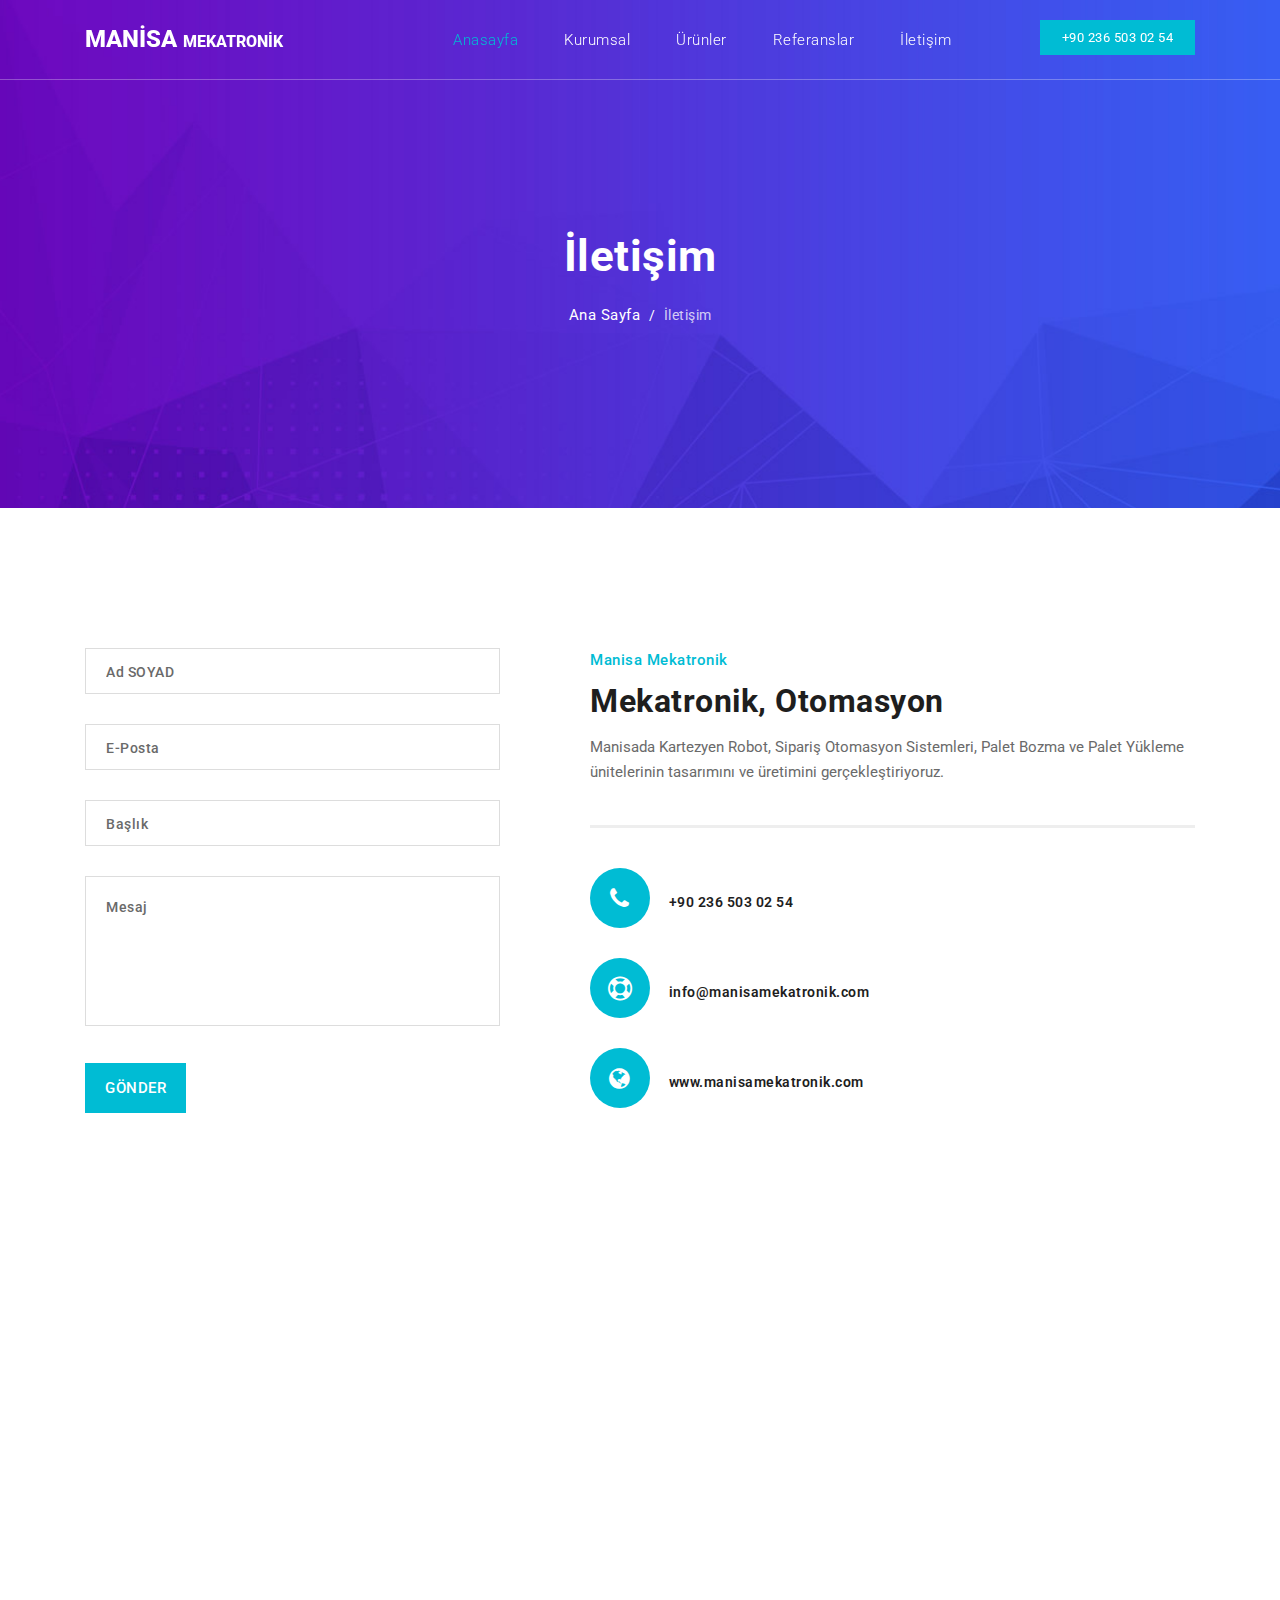
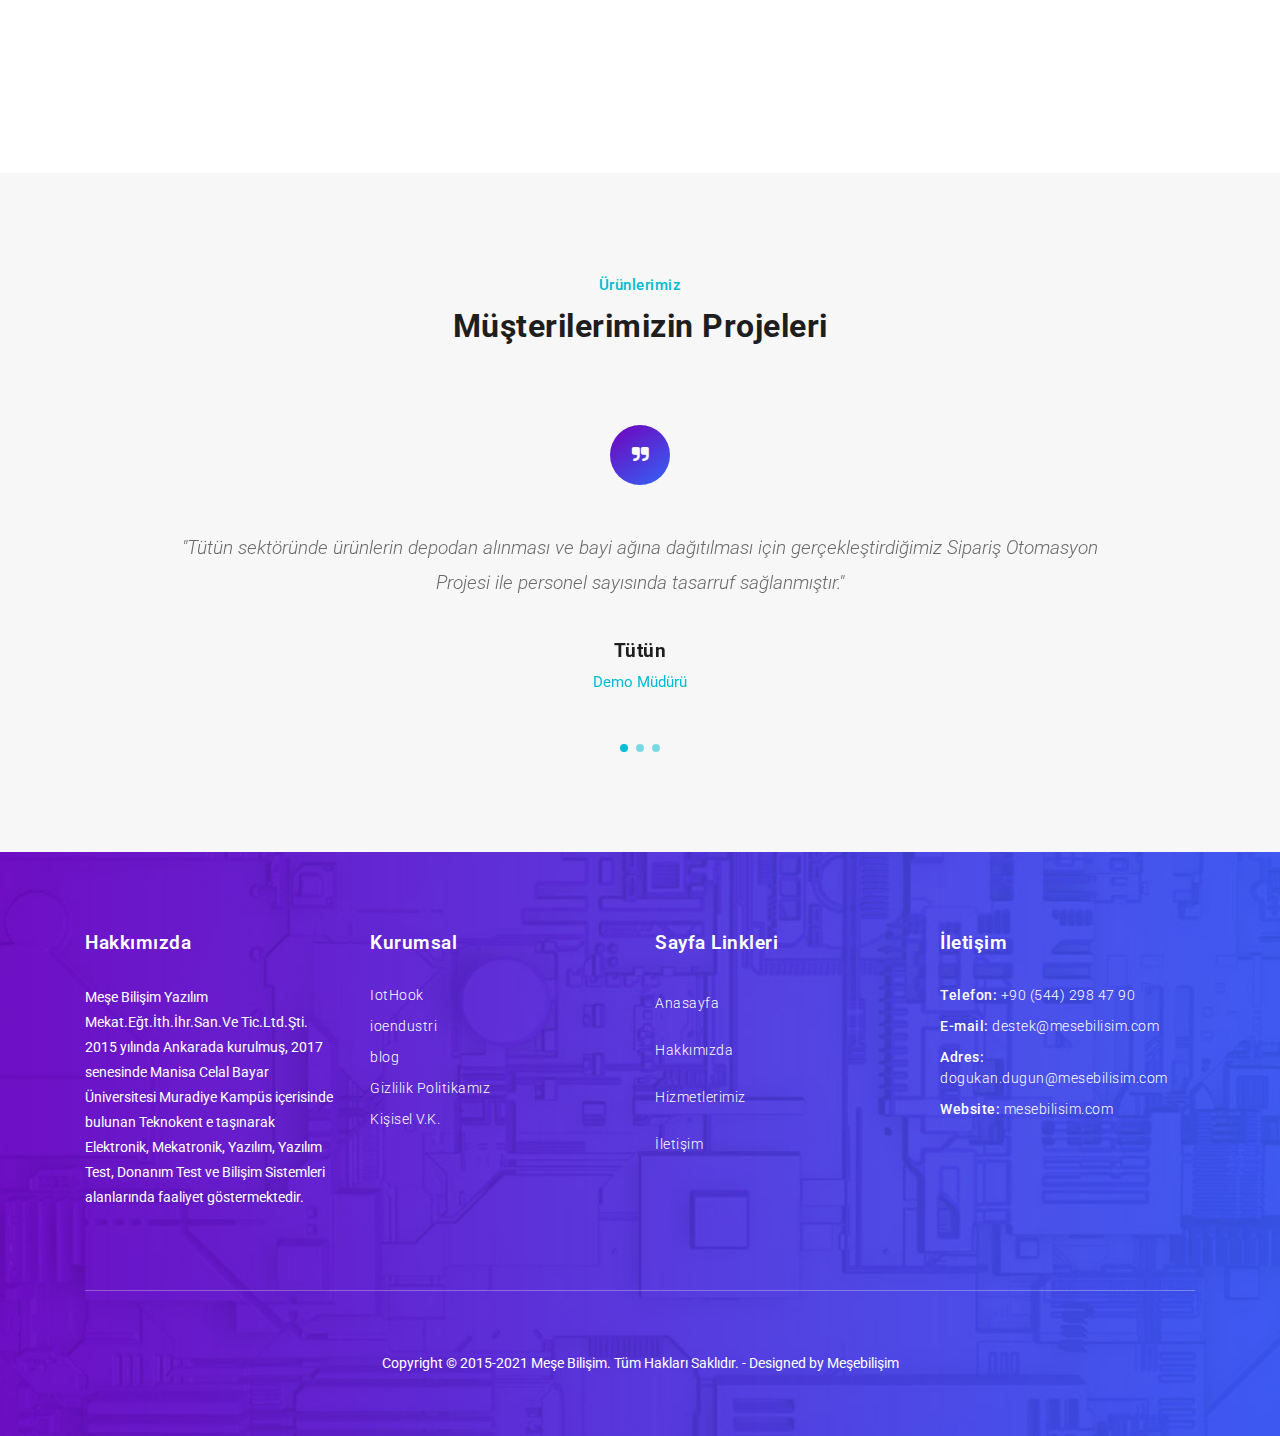
==== iletisim.html @ 2a1a6a6b "up" ====
<!DOCTYPE html>
<html lang="tr">

  <head>

    <meta charset="utf-8">
    <meta name="viewport" content="width=device-width, initial-scale=1, shrink-to-fit=no">
    <meta name="description" content="Manisa Mekatronik Endüstriyel otomasyon, Kartezyen Robot, PLC, Servo Sürücü, Servo Motor ve otomasyon ekipmanlarının satışını ve uygulamasını yapar.">
    <meta name="keywords" content="plc, otomasyon, hmi, manisa, mekatronik, raspberry pi, manisa celal bayar üniversitesi, mqtt, seri port, bilişim, meşe bilişim, yazılım test," />
    <meta name="author" content="mesebilisim">
    <link href="https://fonts.googleapis.com/css?family=Roboto:100,300,400,500,700" rel="stylesheet">

    <title>Manisa Mekatronik</title>

    <!-- Bootstrap core CSS -->
    <link href="vendor/bootstrap/css/bootstrap.min.css" rel="stylesheet">

    <!-- Additional CSS Files -->
    <link rel="stylesheet" href="assets/css/fontawesome.css">
    <link rel="stylesheet" href="assets/css/templatemo-host-cloud.css">
    <link rel="stylesheet" href="assets/css/owl.css">
<!--

Host Cloud Template

https://templatemo.com/tm-541-host-cloud

-->
	  
	  <!-- Global site tag (gtag.js) - Google Analytics -->
<script async src="https://www.googletagmanager.com/gtag/js?id=G-J0YWGQQJER"></script>
<script>
  window.dataLayer = window.dataLayer || [];
  function gtag(){dataLayer.push(arguments);}
  gtag('js', new Date());

  gtag('config', 'G-J0YWGQQJER');
</script>

<link rel="apple-touch-icon" sizes="57x57" href="https://mesebilisim.com/static/favicon/apple-icon-57x57.png">
<link rel="apple-touch-icon" sizes="60x60" href="https://mesebilisim.com/static/favicon/apple-icon-60x60.png">
<link rel="apple-touch-icon" sizes="72x72" href="https://mesebilisim.com/static/favicon/apple-icon-72x72.png">
<link rel="apple-touch-icon" sizes="76x76" href="https://mesebilisim.com/static/favicon/apple-icon-76x76.png">
<link rel="apple-touch-icon" sizes="114x114" href="https://mesebilisim.com/static/favicon/apple-icon-114x114.png">
<link rel="apple-touch-icon" sizes="120x120" href="https://mesebilisim.com/static/favicon/apple-icon-120x120.png">
<link rel="apple-touch-icon" sizes="144x144" href="https://mesebilisim.com/static/favicon/apple-icon-144x144.png">
<link rel="apple-touch-icon" sizes="152x152" href="https://mesebilisim.com/static/favicon/apple-icon-152x152.png">
<link rel="apple-touch-icon" sizes="180x180" href="https://mesebilisim.com/static/favicon/apple-icon-180x180.png">
<link rel="icon" type="image/png" sizes="192x192"  href="https://mesebilisim.com/static/favicon/android-icon-192x192.png">
<link rel="icon" type="image/png" sizes="32x32" href="https://mesebilisim.com/static/favicon/favicon-32x32.png">
<link rel="icon" type="image/png" sizes="96x96" href="https://mesebilisim.com/static/favicon/favicon-96x96.png">
<link rel="icon" type="image/png" sizes="16x16" href="https://mesebilisim.com/static/favicon/favicon-16x16.png">
<link rel="manifest" href="https://mesebilisim.com/static/favicon/manifest.json">
<meta name="msapplication-TileColor" content="#ffffff">
<meta name="msapplication-TileImage" content="https://mesebilisim.com/static/favicon/ms-icon-144x144.png">
<meta name="theme-color" content="#ffffff">

  </head>

  <body>

    <!-- ***** Preloader Start ***** -->
    <div id="preloader">
        <div class="jumper">
            <div></div>
            <div></div>
            <div></div>
        </div>
    </div>  
    <!-- ***** Preloader End ***** -->

    <!-- Header -->
    <header class="">
      <nav class="navbar navbar-expand-lg">
        <div class="container">
          <a class="navbar-brand" href="index.html" title="MANİSA MEKATRONİK"><h2>MANİSA <em>MEKATRONİK</em></h2></a>
          <button class="navbar-toggler" type="button" data-toggle="collapse" data-target="#navbarResponsive" aria-controls="navbarResponsive" aria-expanded="false" aria-label="Toggle navigation">
            <span class="navbar-toggler-icon"></span>
          </button>
          <div class="collapse navbar-collapse" id="navbarResponsive">
            <ul class="navbar-nav ml-auto">
              <li class="nav-item active">
                <a class="nav-link" href="index.html">Anasayfa
                  <span class="sr-only">(current)</span>
                </a>
              </li>
              <li class="nav-item">
                <a class="nav-link" href="#kurumsal">Kurumsal</a>
              </li>
              <li class="nav-item">
                <a class="nav-link" href="#urunler">Ürünler</a>
              </li>
              <li class="nav-item">
                <a class="nav-link" href="#referanslar">Referanslar</a>
              </li>
              <li class="nav-item">
                <a class="nav-link" href="iletisim.html">İletişim</a>
              </li>
            </ul>
          </div>
          <div class="functional-buttons">
            <ul>
              <li><a href="tel:+902365030254">+90 236 503 02 54</a></li>
            </ul>
          </div>
        </div>
      </nav>
    </header>

    <!-- Page Content -->
    <!-- Heading Starts Here -->
    <div class="page-heading header-text">
      <div class="container">
        <div class="row">
          <div class="col-md-12">
            <h1>İletişim</h1>
            <p><a href="index.html">Ana Sayfa</a> / <span>İletişim</span></p>
          </div>
        </div>
      </div>
    </div>
    <!-- Heading Ends Here -->


    <!-- Contact Us Starts Here -->
    <div class="contact-us">
      <div class="container">
        <div class="row">
          <div class="col-md-5">
            <div class="contact-form">
              <form id="contact" action="" method="post">
                <div class="row">
                  <div class="col-md-12 col-sm-12">
                    <fieldset>
                      <input name="name" type="text" id="name" placeholder="Ad SOYAD" required="">
                    </fieldset>
                  </div>
                  <div class="col-md-12 col-sm-12">
                    <fieldset>
                      <input name="email" type="text" id="email" placeholder="E-Posta" required="">
                    </fieldset>
                  </div>
                  <div class="col-md-12 col-sm-12">
                    <fieldset>
                      <input name="subject" type="text" id="subject" placeholder="Başlık">
                    </fieldset>
                  </div>
                  <div class="col-lg-12">
                    <fieldset>
                      <textarea name="message" rows="6" id="message" placeholder="Mesaj" required=""></textarea>
                    </fieldset>
                  </div>
                  <div class="col-lg-12">
                    <fieldset>
                      <button type="submit" id="form-submit" class="main-button">Gönder</button>
                    </fieldset>
                  </div>
                </div>
              </form>
          </div>
          </div>
          <div class="col-md-7">
            <div class="right-content">
              <div class="section-heading">
                <span>Manisa Mekatronik</span>
                <h2>Mekatronik, Otomasyon</h2>
                <p>Manisada Kartezyen Robot, Sipariş Otomasyon Sistemleri, Palet Bozma ve Palet Yükleme ünitelerinin tasarımını ve üretimini gerçekleştiriyoruz.</p>
              </div>
              <div class="row">
                <div class="col-md-6 col-sm-12">
                  <ul>
                    <li><i class="fa fa-phone"></i> +90 236 503 02 54</li>
                    <li><i class="fa fa-support"></i> info@manisamekatronik.com</li>
                    <li><i class="fa fa-globe"></i> www.manisamekatronik.com</li>
                  </ul>
                </div>
              </div>
            </div>
          </div>
        </div>
      </div>
    </div>
    <!-- Contact Us Ends Here -->


    <!-- Map Starts Here -->
    <div id="map">
    
<!-- How to change your own map point
	1. Go to Google Maps
	2. Click on your location point
	3. Click "Share" and choose "Embed map" tab
	4. Copy only URL and paste it within the src="" field below
-->
      <iframe src="https://www.google.com/maps/embed?pb=!1m18!1m12!1m3!1d3924.2604835055004!2d27.311359333814774!3d38.6790517643237!2m3!1f0!2f0!3f0!3m2!1i1024!2i768!4f13.1!3m3!1m2!1s0x14b98585ca3dff01%3A0x121ba33a980c8c2f!2sMe%C5%9Fe%20Bili%C5%9Fim%20Yaz%C4%B1l%C4%B1m%20Mekatronik%20E%C4%9Fitim%20%C4%B0thalat%20%C4%B0hracat%20Sanayi%20ve%20Ticaret%20Limited%20%C5%9Eirketi!5e0!3m2!1str!2str!4v1625402130878!5m2!1str!2str" width="100%" height="520px" style="border:0;" allowfullscreen="" loading="lazy"></iframe>
    </div>
    <!-- Map Ends Here -->


    <!-- Testimonials Starts Here -->
    <div class="testimonials-section">
      <div class="container">
        <div class="row">
          <div class="col-md-12">
            <div class="section-heading">
              <span>Ürünlerimiz</span>
              <h2>Müşterilerimizin Projeleri</h2>
            </div>
          </div>
          <div class="col-md-10 offset-md-1">
            <div class="owl-testimonials owl-carousel">
              <div class="testimonial-item">
                <div class="icon">
                  <i class="fa fa-quote-right"></i>
                </div>
                <p>"Tütün sektöründe ürünlerin depodan alınması ve bayi ağına dağıtılması için gerçekleştirdiğimiz Sipariş Otomasyon Projesi ile personel sayısında tasarruf sağlanmıştır."</p>
                <h4>Tütün</h4>
                <span>Demo Müdürü</span>
              </div>
              <div class="testimonial-item">
                <div class="icon">
                  <i class="fa fa-quote-right"></i>
                </div>
                <p>"Streç kesme makinası projesi ile ürünlerin kutulara konmadan direkt streçlenmesi için Streç Kesme Makinası Projesi gerçekleştirilmiştir."</p>
                <h4>Streç Kesme Makinası</h4>
                <span>Ürün Yönetimi</span>
              </div>
              <div class="testimonial-item">
                <div class="icon">
                  <i class="fa fa-quote-right"></i>
                </div>
                <p>"Fabrika Kapı Güvenlik projesi ile açık kalan kapılar için alarm sistemi oluşturulmuştur. 10sn. den fazla açık kalan kapılar için sesli ve görüntülü olarak ikaz verilmektedir."</p>
                <h4>Kapı Güvenlik Sistemi</h4>
                <span>Güvenlik Sistemi</span>
              </div>
            </div>
          </div>
        </div>
      </div>
    </div>
    <!-- Testimonials Ends Here -->


    <!-- Footer Starts Here -->
    <footer>
      <div id="footer" class="container">
        <div class="row">
          <div class="col-md-3 col-sm-6 col-xs-12">
            <div class="footer-item">
              <div class="footer-heading">
                <h2>Hakkımızda</h2>
              </div>
              <p>Meşe Bilişim Yazılım Mekat.Eğt.İth.İhr.San.Ve Tic.Ltd.Şti. 2015 yılında Ankarada kurulmuş, 2017 senesinde Manisa Celal Bayar Üniversitesi Muradiye Kampüs içerisinde bulunan Teknokent e taşınarak Elektronik, Mekatronik, Yazılım, Yazılım Test, Donanım Test ve Bilişim Sistemleri alanlarında faaliyet göstermektedir.</p>
            </div>
          </div>
          
          <div class="col-md-3 col-sm-6 col-xs-12">
            <div class="footer-item">
              <div class="footer-heading">
                <h2>Kurumsal</h2>
              </div>
              <ul class="footer-list">
                <li><a href="https://iothook.com/">IotHook</a></li>
                <li><a href="https://iotendustri.com/">ioendustri</a></li>
                <li><a href="https://blog.mesebilisim.com/">blog</a></li>
                <li><a href="#">Gizlilik Politikamız</a></li>
                <li><a href="https://mesebilisim.com/en/kisisel-verilerin-korunmasi-kanunu/">Kişisel V.K.</a></li>
              </ul>
            </div>
          </div>
          
          
          <div class="col-md-3 col-sm-6 col-xs-12">
            <div class="footer-item">
              <div class="footer-heading">
                <h2>Sayfa Linkleri</h2>
              </div>
              <ul class="navbar-nav ml-auto">
                <li class="nav-item active">
                  <a class="nav-link" href="index.html">Anasayfa
                    <span class="sr-only">(current)</span>
                  </a>
                </li>
                <li class="nav-item">
                  <a class="nav-link" href="about.html">Hakkımızda</a>
                </li>
                <li class="nav-item">
                  <a class="nav-link" href="services.html">Hizmetlerimiz</a>
                </li>
                <li class="nav-item">
                  <a class="nav-link" href="contact.html">İletişim</a>
                </li>
              </ul>
            </div>
          </div>
          
          <div class="col-md-3 col-sm-6 col-xs-12">
            <div class="footer-item">
              <div class="footer-heading">
                <h2>İletişim</h2>
              </div>
              <ul class="footer-list">
                <li>Telefon: <a href="tel:+905442984790">+90 (544) 298 47 90</a></li>
                <li>E-mail: <a href="#">destek@mesebilisim.com</a></li>
                <li>Adres: <a href="#">dogukan.dugun@mesebilisim.com</a></li>
                <li>Website: <a href="//mesebilisim.com">mesebilisim.com</a></li>
              </ul>
            </div>
          </div>
          <div class="col-md-12">
            <div class="sub-footer">
              <p>Copyright &copy; 2015-2021 Meşe Bilişim. Tüm Hakları Saklıdır.
				- Designed by <a rel="nofollow" href="https://mesebilisim.com">Meşebilişim</a></p>
            </div>
          </div>
        </div>
      </div>
    </footer>
    <!-- Footer Ends Here -->

    <!-- Bootstrap core JavaScript -->
    <script src="vendor/jquery/jquery.min.js"></script>
    <script src="vendor/bootstrap/js/bootstrap.bundle.min.js"></script>

    <!-- Additional Scripts -->
    <script src="assets/js/custom.js"></script>
    <script src="assets/js/owl.js"></script>
    <script src="assets/js/accordions.js"></script>


    <script language = "text/Javascript"> 
      cleared[0] = cleared[1] = cleared[2] = 0; //set a cleared flag for each field
      function clearField(t){                   //declaring the array outside of the
      if(! cleared[t.id]){                      // function makes it static and global
          cleared[t.id] = 1;  // you could use true and false, but that's more typing
          t.value='';         // with more chance of typos
          t.style.color='#fff';
          }
      }
    </script>

  </body>
</html>
---- assets/css/templatemo-host-cloud.css ----
/*

Host Cloud Template

https://templatemo.com/tm-541-host-cloud

*/

body {
	font-family: 'Roboto', sans-serif;
	transition: all 0.5s;
}
p {
	margin-bottom: 0px;
	font-size: 14px;
	color: #6a6a6a;
	line-height: 25px;
}
a {
	text-decoration: none!important;
}
a.main-button {
	outline: none;
	cursor: pointer;
	display: inline-block;
	height: 50px;
	line-height: 50px;
	padding: 0px 25px;
	border: none;
	margin-left: 10px;
	background-color: #00bcd4;
	color: #fff;
	text-transform: uppercase;
	font-size: 15px;
	font-weight: 500;
	letter-spacing: 0.5px;
	transition: all 0.5s;
}
a.main-button:hover {
	background-color: #00a4b9;
}
a.gradient-button {
	outline: none;
	cursor: pointer;
	display: inline-block;
	height: 50px;
	line-height: 50px;
	padding: 0px 25px;
	border: none;
	margin-left: 10px;
	background: rgb(114,2,187);
    background: linear-gradient(145deg, rgba(114,2,187,1) 0%, rgba(50,100,245,1) 100%);
	color: #fff;
	text-transform: uppercase;
	font-size: 15px;
	font-weight: 500;
	letter-spacing: 0.5px;
	transition: all 0.5s;
}
a.gradient-button:hover {
	background: rgb(114,2,187);
    background: linear-gradient(145deg, rgba(50,100,245,1) 0%, rgba(114,2,187,1) 100%);
}
.section-heading {
	margin-bottom: 80px;
}
.section-heading span {
	color: #00bcd4;
	font-size: 15px;
	font-weight: 500;
	letter-spacing: 0.5px;
	display: inline-block;
	margin-top: 0px;
}
.section-heading h2 {
	color: #1e1e1e;
	font-size: 32px;
	font-weight: 700;
	letter-spacing: 0.5px;
	margin-top: 10px;
	margin-bottom: 15px;
}
.section-heading p {
	font-size: 15px;
}

.page-heading {
	background-image: url(../images/heading-bg.jpg);
	background-position: center center;
	background-repeat: no-repeat;
	background-size: cover;
	text-align: center;
	padding: 230px 0px 180px 0px;
}

.page-heading h1 {
	color: #fff;
	font-size: 44px;
	font-weight: 700;
	letter-spacing: 0.5px;
	margin-bottom: 20px;
}
.page-heading p {
	color: #fff;
	letter-spacing: 0.5px;
}
.page-heading p a {
	color: #fff;
	font-size: 15px;
}
.page-heading p a {
	margin-right: 5px;
}
.page-heading p span {
	color: #fff;
	opacity: 0.75;
	margin-left: 5px;
}
#preloader {
  overflow: hidden;
  background: linear-gradient(145deg, rgba(114,2,187,1) 0%, rgba(50,100,245,1) 100%);
  left: 0;
  right: 0;
  top: 0;
  bottom: 0;
  position: fixed;
  z-index: 9999999;
  color: #fff;
}

#preloader .jumper {
  left: 0;
  top: 0;
  right: 0;
  bottom: 0;
  display: block;
  position: absolute;
  margin: auto;
  width: 50px;
  height: 50px;
}

#preloader .jumper > div {
  background-color: #fff;
  width: 10px;
  height: 10px;
  border-radius: 100%;
  -webkit-animation-fill-mode: both;
  animation-fill-mode: both;
  position: absolute;
  opacity: 0;
  width: 50px;
  height: 50px;
  -webkit-animation: jumper 1s 0s linear infinite;
  animation: jumper 1s 0s linear infinite;
}

#preloader .jumper > div:nth-child(2) {
  -webkit-animation-delay: 0.33333s;
  animation-delay: 0.33333s;
}

#preloader .jumper > div:nth-child(3) {
  -webkit-animation-delay: 0.66666s;
  animation-delay: 0.66666s;
}

@-webkit-keyframes jumper {
  0% {
    opacity: 0;
    -webkit-transform: scale(0);
    transform: scale(0);
  }
  5% {
    opacity: 1;
  }
  100% {
    -webkit-transform: scale(1);
    transform: scale(1);
    opacity: 0;
  }
}

@keyframes jumper {
  0% {
    opacity: 0;
    -webkit-transform: scale(0);
    transform: scale(0);
  }
  5% {
    opacity: 1;
  }
  100% {
    opacity: 0;
  }
}



/* Header Style */
header {
	position: fixed;
	z-index: 99999;
	width: 100%;
	background-color: transparent!important;
	border-bottom: 1px solid rgba(250,250,250,0.30);
	height: 80px;
	-webkit-transition: all .5s ease 0s;
    -moz-transition: all .5s ease 0s;
    -o-transition: all .5s ease 0s;
    transition: all .5s ease 0s;
}
.background-header {
	background-color: #fff!important;
	box-shadow: 0px 1px 10px rgba(0,0,0,0.1);
}
.background-header .navbar-brand h2 {
	color: #1e1e1e!important;
}
.background-header .navbar-nav a.nav-link {
	color: #1e1e1e!important;
}
.background-header .functional-buttons	ul li:first-child a {
	display: inline-block;
	background-color: transparent;
	border: 2px solid #00bcd4;
	text-transform: uppercase;
	font-size: 13px;
	color: #00bcd4;
	padding: 6px 20px;
	letter-spacing: 0.5px;
	transition: all 0.5s;
}
.background-header .functional-buttons	ul li:first-child a:hover {
	color: #fff;
	background-color: #00bcd4;
	border-color: #00bcd4;
}
.background-header .navbar-nav .nav-link:hover,
.background-header .navbar-nav .active>.nav-link,
.background-header .navbar-nav .nav-link.active,
.background-header .navbar-nav .nav-link.show,
.background-header .navbar-nav .show>.nav-link {
	color: #00bcd4!important;
}
.navbar .navbar-brand {
	float: 	left;
	margin-top: 12px;
	outline: none;
}
.navbar .navbar-brand h2 {
	color: #fff;
	text-transform: uppercase;
	font-size: 24px;
	font-weight: 800;
	-webkit-transition: all .3s ease 0s;
    -moz-transition: all .3s ease 0s;
    -o-transition: all .3s ease 0s;
    transition: all .3s ease 0s;
}
.navbar .navbar-brand h2 em {
	font-style: normal;
	font-size: 16px;
}
#navbarResponsive {
	z-index: 999;
}
.navbar-collapse {
	text-align: center;
}
.navbar .navbar-nav .nav-item {
	margin: 0px 15px;
}
.navbar .navbar-nav a.nav-link {
	text-transform: capitalize;
	font-size: 15px;
	font-weight: 300;
	letter-spacing: 0.5px;
	color: #fff;
	transition: all 0.5s;
	margin-top: 5px;
}
.navbar .navbar-nav .nav-link:hover,
.navbar .navbar-nav .active>.nav-link,
.navbar .navbar-nav .nav-link.active,
.navbar .navbar-nav .nav-link.show,
.navbar .navbar-nav .show>.nav-link {
	color: #00bcd4;
}
.navbar .navbar-toggler-icon {
	background-image: none;
}
.navbar .navbar-toggler {
	border-color: #fff;
	background-color: #fff;	
	height: 36px;
	outline: none;
	border-radius: 0px;
	position: absolute;
	right: 30px;
	top: 20px;
}
.navbar .navbar-toggler-icon:after {
	content: '\f0c9';
	color: #00bcd4;
	font-size: 18px;
	line-height: 26px;
	font-family: 'FontAwesome';
}
.functional-buttons {
	margin-left: 5%;
}
.functional-buttons	ul {
	margin: 0;
	padding: 0;
}
.functional-buttons	ul li {
	display: inline-block;
	margin-left: 10px;
}
.functional-buttons	ul li:first-child a {
	display: inline-block;
	background-color: transparent;
	border: 2px solid #fff;
	text-transform: uppercase;
	font-size: 13px;
	color: #fff;
	padding: 6px 20px;
	letter-spacing: 0.5px;
	transition: all 0.5s;
}
.functional-buttons	ul li:first-child a:hover {
	color: #00bcd4;
	background-color: #fff;
}
.functional-buttons	ul li:last-child a {
	display: inline-block;
	background-color: #00bcd4;
	border: 2px solid #00bcd4;
	text-transform: uppercase;
	font-size: 13px;
	color: #fff;
	padding: 6px 20px;
	letter-spacing: 0.5px;
	transition: all 0.5s;
}
.functional-buttons	ul li:last-child a:hover {
	background-color: #00a4b9;
	border-color: #00a4b9;
}

/* Banner Style */
.banner {
	background-image: url(../images/banner-bg.jpg);
	background-size: cover;
	background-repeat: no-repeat;
	padding: 300px 0px;
	background-position: center center;
}
.banner .caption {
	text-align: center;
}
.banner .caption h2 {
	text-transform: uppercase;
	letter-spacing: 1px;
	margin-top: 0px;
	margin-bottom: 50px;
	font-size: 32px;
	font-weight: 700;
	color: #fff;
}
.banner #search-section fieldset {
	display: inline-block;
}
.banner #search-section {
	position: relative;
}
.banner #search-section input.searchText {
	float: left;
	width: 570px;
	min-width: 280px;
	height: 49px;
	background-color: transparent;
	border: 1px solid #fff;
	padding: 0px 15px;
	color: #fff;
	outline: none;
	font-size: 14px;
	letter-spacing: 0.5px;
	margin-bottom: 30px;
}
.banner #search-section input.main-button {
	position: absolute;
	top: 0;
	right: 0;
	outline: none;
	cursor: pointer;
	display: inline-block;
	height: 50px;
	line-height: 50px;
	padding: 0px 20px;
	border: none;
	margin-left: 10px;
	background-color: #00bcd4;
	color: #fff;
	text-transform: uppercase;
	font-size: 15px;
	font-weight: 500;
	letter-spacing: 0.5px;
	transition: all 0.5s;
	margin-bottom: 30px;
}
.banner #search-section button:hover {
	background-color: #00a4b9;
}
#search-section ul {
	padding: 0;
	margin: 0;
	text-align: center;
	display: inline-block;
}
#search-section ul li {
	display: inline-block;
	margin-right: 30px;
}
#search-section ul li:last-child {
	margin-right: 0px;
}
#search-section input[type=checkbox] {
	width: 18px;
	min-width: 18px;
	height: 18px;
	background-color: transparent;
	border: 1px solid #fff;
	outline: none;
	cursor: pointer;
}
#search-section span {
	color: #fff;
	font-size: 15px;
	font-weight: 700;
	margin-left: 8px;
}
#search-section em {
	font-style: normal;
	font-weight: 400;
	font-size: 16px;
	color: #fff;
}
#search-section ::-webkit-input-placeholder { /* Edge */
  color: #fff;
}

#search-section :-ms-input-placeholder { /* Internet Explorer 10-11 */
  color: #fff;
}

#search-section ::placeholder {
  color: #fff;
}



/* Trusted Style */
.trusted-section {
	padding: 50px 0px 40px 0px;
	background-color: #f7f7f7;
}
.trusted-section-heading {
	text-align: center;
}
.trusted-section-heading h4 {
	font-size: 17px;
	text-transform: uppercase;
	font-weight: 600;
	color: #1e1e1e;
	margin-bottom: 50px;
}
.trusted-item img {
	max-width: 156px;
	margin: 0 auto;
}



/* Services Style */
.services-section {
	margin-top: 140px;
}
.services-section .section-heading h2 {
	color: #1e1e1e;
}
.services-section .service-item {
	background-color: #f7f7f7;
	border-radius: 5px;
	padding: 50px 40px;
	text-align: center;
	margin-bottom: 30px;
}
.services-page .service-item {
	margin-bottom: 30px;
}
.services-section .service-item i {
	color: #fff;
	background-color: #00bcd4;
	display: inline-block;
	width: 100px;
	height: 100px;
	line-height: 100px;
	text-align: center;
	border-radius: 50%;
	font-size: 32px;
}
.services-section .service-item h4 {
	margin-top: 35px;
	font-size: 19px;
	color: #1e1e1e;
	text-transform: capitalize;
	font-weight: 500;
	letter-spacing: 0.5px;
	margin-bottom: 30px;
}


/* Pricing Style */
.pricing-section {
	margin-top: 140px;
}
.background-image-pricing {
	background-image: url(../images/pricing-bg.jpg);
	background-size: cover;
	background-repeat: no-repeat;
	min-height: 500px;
	position: absolute;
	width: 100%;
}
.pricing-section .section-heading {
	text-align: center;
	margin-top: 80px;
}
.pricing-section .section-heading h2,
.pricing-section .section-heading p {
	color: #fff;
}
.pricing-item {
	background-color: #fff;
	text-align: center;
	padding: 50px 50px 30px 50px;
	position: relative;
	box-shadow: 0px 0px 10px rgba(0,0,0,0.1);
}
.pricing-item h4 {
	text-transform: uppercase;
	font-size: 17px;
	font-weight: 700;
	color: #1e1e1e;
	letter-spacing: 0.5px;
	margin-bottom: 45px;
}
.pricing-item .price-gradient {
	background: rgb(114,2,187);
    background: linear-gradient(145deg, rgba(114,2,187,1) 0%, rgba(50,100,245,1) 100%);
}
.pricing-item .price {
	background-color: #00bcd4;
	width: 100%;
	padding: 30px 0px;
	margin-bottom: 35px;
}
.pricing-item .price h6 {
	font-size: 32px;
	color: #fff;
	font-weight: 900;
	letter-spacing: 0.5px;
	margin-top: 0px;
	margin-bottom: 0px;
}
.pricing-item .price span {
	display: inline-block;
	color: #fff;
	text-transform: uppercase;
	font-size: 14px;
	font-weight: 700;
}
.pricing-item .dev {
	width: 100%;
	height: 1px;
	background-color: #eee;
	margin: 35px 0px 30px 0px;
}
.pricing-item ul {
	padding: 0;
	margin: 0;
	list-style: none;
	text-align: left;
}
.pricing-item ul li {
	display: inline-block;
	margin-bottom: 20px;
	font-size: 16px;
	color: #6a6a6a;
}
.pricing-item ul li i {
	font-size: 14px;
	margin-right: 8px;
	color: #491bb1;
}
.pricing-item ul li:last-child {
	margin-bottom: 40px;
}
.pricing-item a.main-button,
.pricing-item a.gradient-button {
	position: absolute;
	left: 50%;
	transform: translateX(-50%);
	bottom: -25px;
}



/* Features Style */
.features-section {
	margin-top: 160px;
}
.features-section .section-heading {
	text-align: center;
}
.features-section .section-heading h2 {
	color: #1e1e1e;
}
.features-section .feature-item {
	box-shadow: 0px 0px 10px rgba(0,0,0,0.1);
	border-radius: 5px;
	padding: 30px;
	margin-bottom: 30px;
}
.features-section .feature-item .icon {
	float: left;
	margin-top: 12px;
}
.features-section .feature-item .icon img {
	max-width: 80px;
	margin-right: 30px;
}
.features-section .feature-item h4 {
	font-size: 18px;
	color: #1e1e1e;
	letter-spacing: 0.5px;
	font-weight: 700;
}
.features-section .feature-item p {
	margin-left: 106px;
}



/* Testimonials Style */
.testimonials-section {
	margin-top: 140px;
	background-color: #f7f7f7;
	padding: 100px 0px;
}
.testimonials-section .section-heading {
	text-align: center;
}
.testimonials-section .section-heading h2 {
	color: #1e1e1e;
}
.testimonial-item {
	text-align: center;
}
.testimonial-item i {
	width: 60px;
	height: 60px;
	display: inline-block;
	text-align: center;
	line-height: 60px;
	color: #fff;
	background: rgb(114,2,187);
    background: linear-gradient(145deg, rgba(114,2,187,1) 0%, rgba(50,100,245,1) 100%);
    border-radius: 50%;
    font-size: 18px;
    margin-bottom: 45px;
}
.testimonial-item p {
	font-size: 19px;
	font-weight: 300;
	font-style: italic;
	line-height: 35px;
	margin-bottom: 40px;
}
.testimonial-item h4 {
	font-size: 19px;
	font-weight: 700;
	color: #1e1e1e;
	letter-spacing: 0.5px;
	margin-bottom: 0px;
}
.testimonial-item span {
	display: inline-block;
	margin-top: 8px;
	font-size: 15px;
	color: #00bcd4;
}
.owl-testimonials .owl-dots .owl-dot {
  border-radius: 3px;
}
.owl-testimonials .owl-dots {
    display: -webkit-box;
    display: -webkit-flex;
    display: -ms-flexbox;
    display: flex;
    -ms-flex-pack: center;
    -webkit-justify-content: center;
    justify-content: center;
    margin-top: 50px
}
.owl-testimonials .owl-dots .owl-dot {
    width: 8px;
    height: 8px;
    border-radius: 50%;
    margin: 0 4px;
    background-color: #7bd9e5;
}
.owl-testimonials .owl-dots .owl-dot:focus {
    outline: none
}
.owl-testimonials .owl-dots .owl-dot.active {
    background-color: #00bcd4;
}


/* Footer Style */
footer {
	background-image: url(../images/footer-bg.jpg);
	background-repeat: no-repeat;
	background-size: cover;
	background-position: center center;
	padding: 80px 0px 60px 0px;
}
footer .footer-heading h2 {
	color: #fff;
	font-size: 19px;
	font-weight: 600;
	letter-spacing: 0.5px;
	margin-bottom: 30px;
}
footer p {
	color: #fff;
}
footer ul {
	padding: 0;
	margin: 0;
	list-style: none;
}
footer ul li {
	margin-bottom: 10px;
	font-size: 14px;
	font-weight: 500;
	color: #fff;
	letter-spacing: 0.5px;
}
footer ul li:last-child {
	margin-bottom: 0px;
}
footer ul li a {
	color: #fff;
	font-size: 14px;
	font-weight: 300;
	transition: all 0.3s;
}
footer ul li a:hover {
	color: #fff;
	opacity: 0.75;
}

footer .sub-footer {
	text-align: center;
	margin-top: 80px;
	border-top: 1px solid rgba(250,250,250,0.30);
	padding-top: 60px;
}

footer .sub-footer a {
	color: #FFF;
}

/* About Us Page Style */
.about-us {
	padding: 140px 0px;
	background-color: #f7f7f7;
}
.about-us .left-image {
	margin-right: 30px;
}
.about-us .right-content {
	margin-left: 30px;
}
.about-us .left-image img {
	max-width: 100%;
	overflow: hidden;
}
.about-us .section-heading h2 {
	color: #1e1e1e;
}
.about-us .section-heading {
	margin-bottom: 40px;
	border-bottom: 3px solid #eee;
	padding-bottom: 40px;
}
#tabs {
  margin-right: 0px;
}
#tabs ul {
  margin: 0;
  padding: 0;
}
#tabs ul li {
  margin-right: 40px;
  display: inline-block;
}
#tabs ul li:last-child {
  margin-right: 0px;
}
#tabs ul li a {
  font-size: 18px;
  color: #1e1e1e;
  letter-spacing: 0.5px;
  font-weight: 700;
  transition: all 0.3s;
}
#tabs ul .ui-tabs-active span {
  background: #faf5b2;
  border: #faf5b2;
  line-height: 90px;
  border-bottom: none;
}
#tabs ul .ui-tabs-active a {
  color: #00bcd4;
}
#tabs ul .ui-tabs-active span {
  color: #1e1e1e;
}
.tabs-content {
  text-align: left;
  display: inline-block;
  transition: all 0.3s;
}
.tabs-content p {
  font-size: 14px;
  color: #7a7a7a;
  margin-top: 30px;
  margin-bottom: 0px;
}


/* Team Style */
.team-section {
	margin-top: 140px;
}
.team-section .section-heading {
	text-align: center;
}
.team-section .section-heading h2 {
	color: #1e1e1e;
}
.team-item:hover img {
	opacity: 0.75;
}
.team-item {
	cursor: pointer;
	margin-bottom: 30px;
}
.team-item img {
	width: 100%;
	overflow: hidden;
	transition: all 0.5s;
}
.team-item .down-content {
	background-color: #f7f7f7;
	text-align: center;
	padding: 30px;
}
.team-item h4 {
	font-size: 19px;
	font-weight: 700;
	color: #1e1e1e;
	letter-spacing: 0.5px;
	margin-bottom: 0px;
}
.team-item span {
	display: inline-block;
	margin-top: 8px;
	font-size: 15px;
	color: #00bcd4;
}




/* Contact Us Page Style */
.contact-us {
	margin-top: 140px;
}
.contact-us .contact-form {
	margin-right: 30px;
}
.contact-us .right-content {
	margin-left: 30px;
}
.contact-us .section-heading h2 {
	color: #1e1e1e;
}
.contact-us .section-heading {
	margin-bottom: 40px;
	border-bottom: 3px solid #eee;
	padding-bottom: 40px;
}
.contact-form input,
.contact-form textarea {
	letter-spacing: 0.5px;
	font-weight: 500;
    color: #6a6a6a;
    font-size: 14px;
    border: 1px solid #ddd;
    background-color: #fff;
    width: 100%;
    height: 46px;
    outline: none;
    padding-top: 3px;
    padding-left: 20px;
    padding-right: 20px;
    -webkit-appearance: none;
    -moz-appearance: none;
    appearance: none;
    margin-bottom: 30px;
}
.contact-form textarea {
  height: 150px;
  resize: none;
  padding: 20px;
}
.contact-form ::-webkit-input-placeholder { /* Edge */
  color: #6a6a6a;
}
.contact-form :-ms-input-placeholder { /* Internet Explorer 10-11 */
  color: #6a6a6a;
}
.contact-form ::placeholder {
  color: #6a6a6a;
}
.contact-form button {
	outline: none;
	cursor: pointer;
	display: inline-block;
	height: 50px;
	line-height: 50px;
	padding: 0px 20px;
	border: none;
	background-color: #00bcd4;
	color: #fff;
	text-transform: uppercase;
	font-size: 15px;
	font-weight: 500;
	letter-spacing: 0.5px;
	transition: all 0.5s;
}
.contact-form button:hover {
	background-color: #00a4b9;
}
.contact-us .right-content ul {
	padding: 0;
	margin: 0;
	list-style: none;
}
.contact-us .right-content ul li {
	display: block;
	margin-bottom: 30px;
	font-size: 14px;
	font-weight: 600;
	color: #1e1e1e;
	letter-spacing: 0.5px;
}
.contact-us .right-content ul li:last-child {
	margin-bottom: 0px;
}
.contact-us .right-content ul i {
	width: 60px;
	height: 60px;
	display: inline-block;
	text-align: center;
	line-height: 60px;
	background-color: #00bcd4;
	border-radius: 50%;
	color: #fff;
	margin-right: 15px;
	font-size: 24px;
}
#map {
	margin-top: 140px;
	margin-bottom: -147px;
}

/* Responsive Style */
@media (max-width: 1200px) {
	.banner #search-section input.main-button {
		position: absolute;
		top: 75px;
		left: 50%;
		transform: translateX(-50%);
	}
	.banner #search-section input.searchText {
		float: none;
		width: 100%;
	}
	#search-section ul {
		text-align: center;
		margin-top: 80px;
	}
	#search-section ul li {
		display: inline-block;
		margin-bottom: 15px;
		margin-right: 15px;
	}
	#search-section ul li fieldset label {
		font-size: 12px;
		margin-left: 5px;
	}
	#search-section ul li fieldset label em {
		font-size: 13px;
	}
	.contact-us .right-content ul li {
		text-align: center;
		width: 100%;
	}
	.contact-us .right-content ul li i {
		margin-right: 15px;
		margin-left: 15px;
		margin-bottom: 15px;
	}
}
@media (max-width: 991px) {
	.navbar .navbar-brand {
		position: absolute;
		left: 30px;
		top: 10px;
	}
	.functional-buttons {
		position: absolute;
		left: 50%;
		top: 20px;
		transform: translate(-50%);
		margin-left: 15px;
	}
	.banner #search-section fieldset button {
		margin-top: 0px;
	}
	.banner #search-section fieldset input {
		width: 100%;
		min-width: 280px;
		margin-bottom: 30px;
	}
	.navbar .navbar-brand {
		width: auto;
	}
	.navbar:after {
		display: none;
	}
	#navbarResponsive {
	    z-index: 99999;
	    position: absolute;
	    top: 80px;
	    left: 0;
	    width: 100%;
	    text-align: center;
	    background-color: #fff;
	    box-shadow: 0px 10px 10px rgba(0,0,0,0.1);
	}
	.navbar .navbar-nav .nav-item {
		border-bottom: 1px solid #eee;
	}
	.navbar .navbar-nav .nav-item:last-child {
		border-bottom: none;
	}
	.navbar .navbar-nav a.nav-link {
		padding: 15px 0px;
		color: #1e1e1e!important;
	}
	.navbar .navbar-nav .active>.nav-link {
		color: #00bcd4!important;
	}
	.about-us .left-image {
		margin-bottom: 30px;
		margin-right: 0px;
	}
	.about-us .right-content,
	.contact-us .right-content {
		margin-left: 0px;
	}
	.contact-us .contact-form {
		margin-right: 0px;
		margin-bottom: 45px;
	}
	.contact-us .right-content ul {
		margin-bottom: 30px;
	}
	.contact-us .right-content ul li {
		text-align: left;
		width: 100%;
	}
	.contact-us .right-content ul li i {
		margin-left: 0px;
	}
}

@media (max-width: 767px) {
	.pricing-item  {
		margin-bottom: 55px;
	}
	.footer-item {
		margin-bottom: 60px;
	}
	footer .sub-footer {
		margin-top: 20px;
	}
}


@media (max-width: 576px) {
	.functional-buttons	ul li:first-child a {
		padding: 6px 10px;
		letter-spacing: 0px;
	}
	.functional-buttons	ul li:last-child a {
		padding: 6px 10px;
		letter-spacing: 0px;
	}
	.functional-buttons {
		margin-left: 7.5%;
	}
	.functional-buttons	ul li {
		display: inline-block;
		margin-left: 3px;
	}
	.navbar .navbar-toggler {
		right: 20px;
	}
	.background-header .functional-buttons	ul li:first-child a {
		padding: 6px 10px;
		letter-spacing: 0px;
	}
}
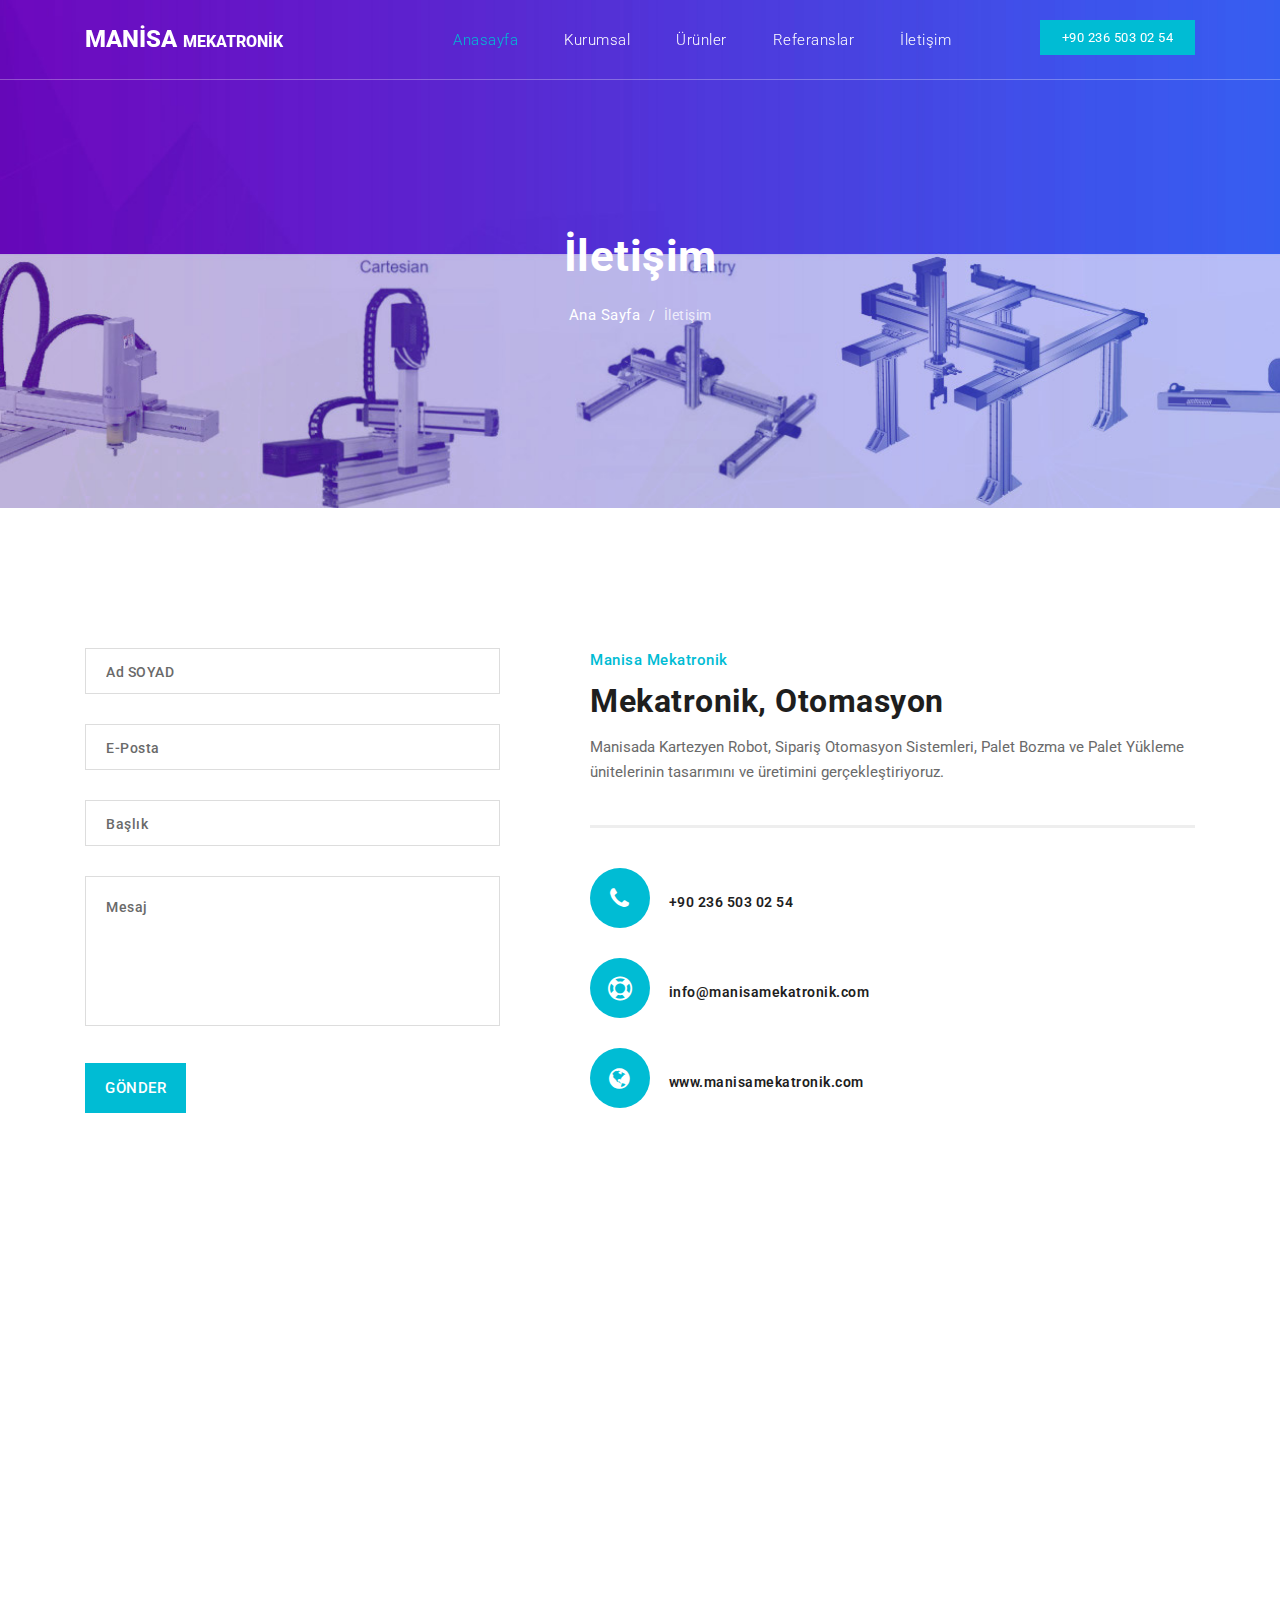
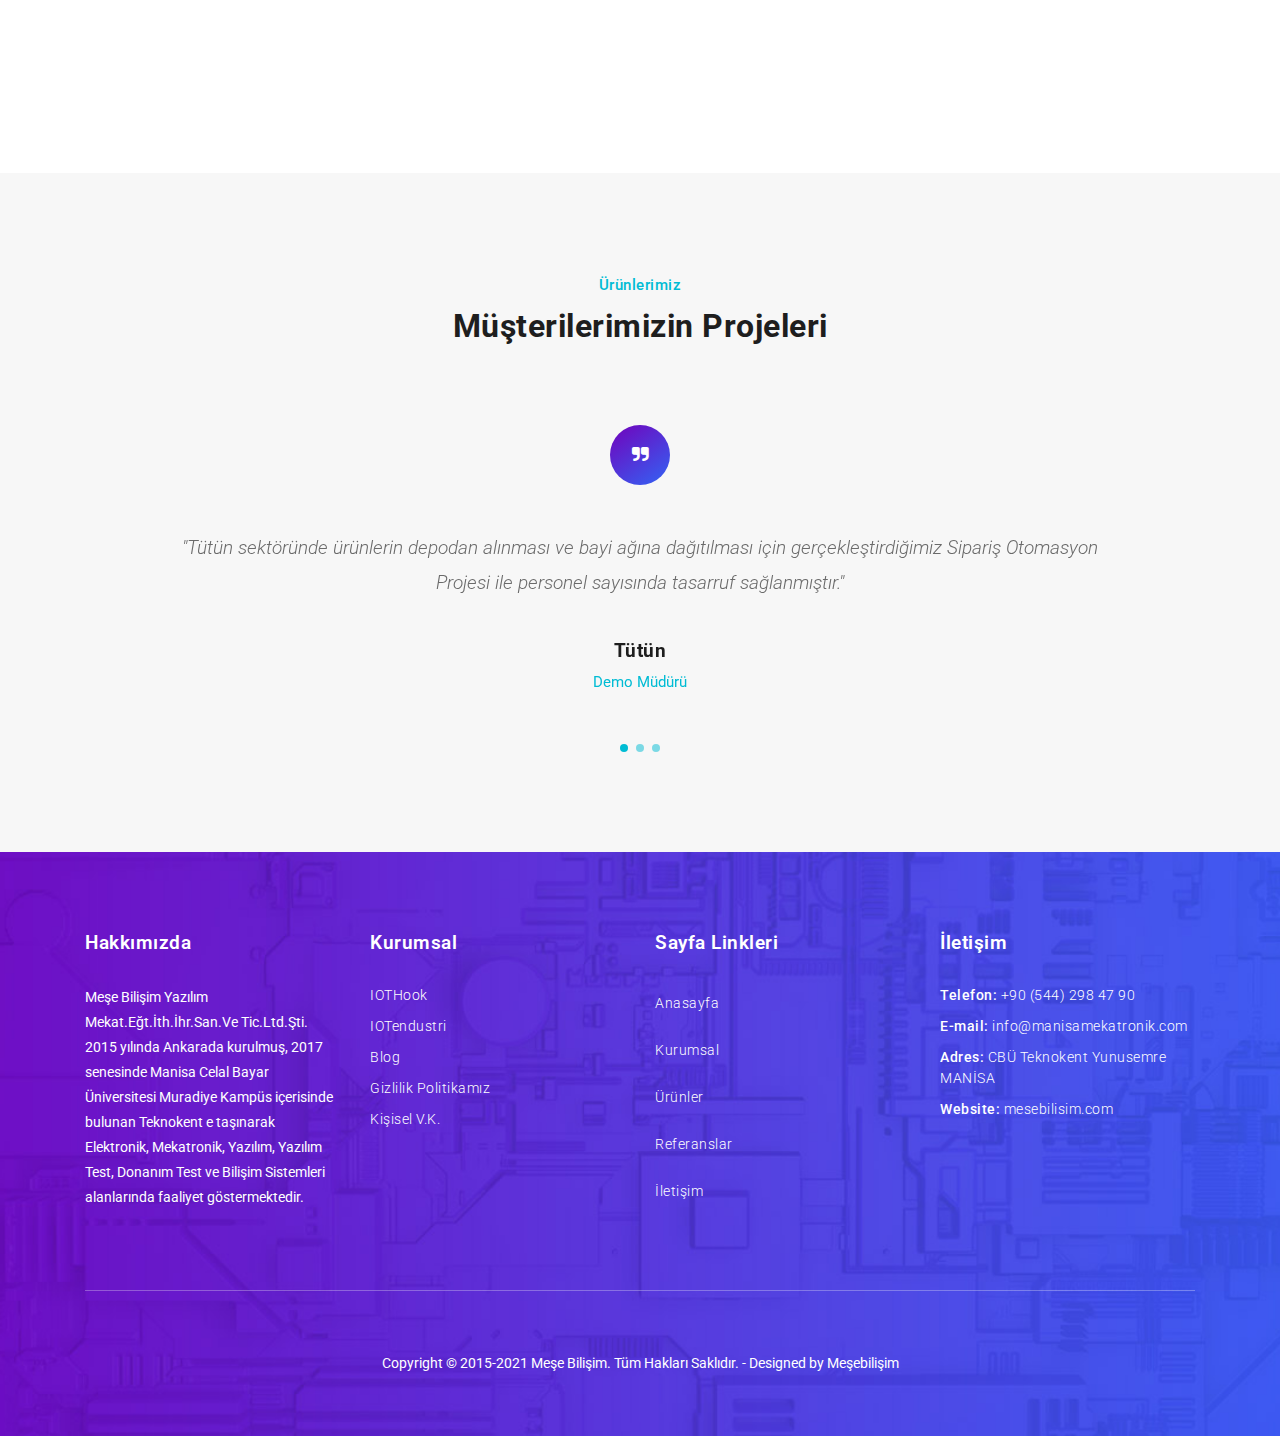
==== commit aafc5622: "up" ====
--- a/iletisim.html
+++ b/iletisim.html
@@ -8,9 +8,9 @@
     <meta name="description" content="Manisa Mekatronik Endüstriyel otomasyon, Kartezyen Robot, PLC, Servo Sürücü, Servo Motor ve otomasyon ekipmanlarının satışını ve uygulamasını yapar.">
     <meta name="keywords" content="plc, otomasyon, hmi, manisa, mekatronik, raspberry pi, manisa celal bayar üniversitesi, mqtt, seri port, bilişim, meşe bilişim, yazılım test," />
     <meta name="author" content="mesebilisim">
+    <title>Manisa Mekatronik</title>
+
     <link href="https://fonts.googleapis.com/css?family=Roboto:100,300,400,500,700" rel="stylesheet">
-
-    <title>Manisa Mekatronik</title>
 
     <!-- Bootstrap core CSS -->
     <link href="vendor/bootstrap/css/bootstrap.min.css" rel="stylesheet">
@@ -26,8 +26,8 @@
 https://templatemo.com/tm-541-host-cloud
 
 -->
-	  
-	  <!-- Global site tag (gtag.js) - Google Analytics -->
+
+<!-- Global site tag (gtag.js) - Google Analytics -->
 <script async src="https://www.googletagmanager.com/gtag/js?id=G-J0YWGQQJER"></script>
 <script>
   window.dataLayer = window.dataLayer || [];
@@ -37,28 +37,27 @@
   gtag('config', 'G-J0YWGQQJER');
 </script>
 
-<link rel="apple-touch-icon" sizes="57x57" href="https://mesebilisim.com/static/favicon/apple-icon-57x57.png">
-<link rel="apple-touch-icon" sizes="60x60" href="https://mesebilisim.com/static/favicon/apple-icon-60x60.png">
-<link rel="apple-touch-icon" sizes="72x72" href="https://mesebilisim.com/static/favicon/apple-icon-72x72.png">
-<link rel="apple-touch-icon" sizes="76x76" href="https://mesebilisim.com/static/favicon/apple-icon-76x76.png">
-<link rel="apple-touch-icon" sizes="114x114" href="https://mesebilisim.com/static/favicon/apple-icon-114x114.png">
-<link rel="apple-touch-icon" sizes="120x120" href="https://mesebilisim.com/static/favicon/apple-icon-120x120.png">
-<link rel="apple-touch-icon" sizes="144x144" href="https://mesebilisim.com/static/favicon/apple-icon-144x144.png">
-<link rel="apple-touch-icon" sizes="152x152" href="https://mesebilisim.com/static/favicon/apple-icon-152x152.png">
-<link rel="apple-touch-icon" sizes="180x180" href="https://mesebilisim.com/static/favicon/apple-icon-180x180.png">
-<link rel="icon" type="image/png" sizes="192x192"  href="https://mesebilisim.com/static/favicon/android-icon-192x192.png">
-<link rel="icon" type="image/png" sizes="32x32" href="https://mesebilisim.com/static/favicon/favicon-32x32.png">
-<link rel="icon" type="image/png" sizes="96x96" href="https://mesebilisim.com/static/favicon/favicon-96x96.png">
-<link rel="icon" type="image/png" sizes="16x16" href="https://mesebilisim.com/static/favicon/favicon-16x16.png">
-<link rel="manifest" href="https://mesebilisim.com/static/favicon/manifest.json">
-<meta name="msapplication-TileColor" content="#ffffff">
-<meta name="msapplication-TileImage" content="https://mesebilisim.com/static/favicon/ms-icon-144x144.png">
-<meta name="theme-color" content="#ffffff">
+  <link rel="apple-touch-icon" sizes="57x57" href="https://mesebilisim.com/static/favicon/apple-icon-57x57.png">
+  <link rel="apple-touch-icon" sizes="60x60" href="https://mesebilisim.com/static/favicon/apple-icon-60x60.png">
+  <link rel="apple-touch-icon" sizes="72x72" href="https://mesebilisim.com/static/favicon/apple-icon-72x72.png">
+  <link rel="apple-touch-icon" sizes="76x76" href="https://mesebilisim.com/static/favicon/apple-icon-76x76.png">
+  <link rel="apple-touch-icon" sizes="114x114" href="https://mesebilisim.com/static/favicon/apple-icon-114x114.png">
+  <link rel="apple-touch-icon" sizes="120x120" href="https://mesebilisim.com/static/favicon/apple-icon-120x120.png">
+  <link rel="apple-touch-icon" sizes="144x144" href="https://mesebilisim.com/static/favicon/apple-icon-144x144.png">
+  <link rel="apple-touch-icon" sizes="152x152" href="https://mesebilisim.com/static/favicon/apple-icon-152x152.png">
+  <link rel="apple-touch-icon" sizes="180x180" href="https://mesebilisim.com/static/favicon/apple-icon-180x180.png">
+  <link rel="icon" type="image/png" sizes="192x192"  href="https://mesebilisim.com/static/favicon/android-icon-192x192.png">
+  <link rel="icon" type="image/png" sizes="32x32" href="https://mesebilisim.com/static/favicon/favicon-32x32.png">
+  <link rel="icon" type="image/png" sizes="96x96" href="https://mesebilisim.com/static/favicon/favicon-96x96.png">
+  <link rel="icon" type="image/png" sizes="16x16" href="https://mesebilisim.com/static/favicon/favicon-16x16.png">
+  <link rel="manifest" href="https://mesebilisim.com/static/favicon/manifest.json">
+  <meta name="msapplication-TileColor" content="#ffffff">
+  <meta name="msapplication-TileImage" content="https://mesebilisim.com/static/favicon/ms-icon-144x144.png">
+  <meta name="theme-color" content="#ffffff">
 
   </head>
 
   <body>
-
     <!-- ***** Preloader Start ***** -->
     <div id="preloader">
         <div class="jumper">
@@ -66,7 +65,7 @@
             <div></div>
             <div></div>
         </div>
-    </div>  
+    </div>
     <!-- ***** Preloader End ***** -->
 
     <!-- Header -->
@@ -85,7 +84,7 @@
                 </a>
               </li>
               <li class="nav-item">
-                <a class="nav-link" href="#kurumsal">Kurumsal</a>
+                <a class="nav-link" href="kurumsal.html">Kurumsal</a>
               </li>
               <li class="nav-item">
                 <a class="nav-link" href="#urunler">Ürünler</a>
@@ -260,16 +259,16 @@
                 <h2>Kurumsal</h2>
               </div>
               <ul class="footer-list">
-                <li><a href="https://iothook.com/">IotHook</a></li>
-                <li><a href="https://iotendustri.com/">ioendustri</a></li>
-                <li><a href="https://blog.mesebilisim.com/">blog</a></li>
+                <li><a href="https://iothook.com/">IOTHook</a></li>
+                <li><a href="https://iotendustri.com/">IOTendustri</a></li>
+                <li><a href="https://blog.mesebilisim.com/">Blog</a></li>
                 <li><a href="#">Gizlilik Politikamız</a></li>
                 <li><a href="https://mesebilisim.com/en/kisisel-verilerin-korunmasi-kanunu/">Kişisel V.K.</a></li>
               </ul>
             </div>
           </div>
-          
-          
+
+
           <div class="col-md-3 col-sm-6 col-xs-12">
             <div class="footer-item">
               <div class="footer-heading">
@@ -277,23 +276,26 @@
               </div>
               <ul class="navbar-nav ml-auto">
                 <li class="nav-item active">
-                  <a class="nav-link" href="index.html">Anasayfa
+                  <a class="nav-link" href="https://manisamekatronik.com/index.html">Anasayfa
                     <span class="sr-only">(current)</span>
                   </a>
                 </li>
                 <li class="nav-item">
-                  <a class="nav-link" href="about.html">Hakkımızda</a>
+                  <a class="nav-link" href="https://manisamekatronik.com/kurumsal.html">Kurumsal</a>
                 </li>
                 <li class="nav-item">
-                  <a class="nav-link" href="services.html">Hizmetlerimiz</a>
+                  <a class="nav-link" href="https://manisamekatronik.com/index.html#urunler">Ürünler</a>
                 </li>
                 <li class="nav-item">
-                  <a class="nav-link" href="contact.html">İletişim</a>
+                  <a class="nav-link" href="https://manisamekatronik.com/index.html#referanslar">Referanslar</a>
+                </li>
+                <li class="nav-item">
+                  <a class="nav-link" href="https://manisamekatronik.com/iletisim.html">İletişim</a>
                 </li>
               </ul>
             </div>
           </div>
-          
+
           <div class="col-md-3 col-sm-6 col-xs-12">
             <div class="footer-item">
               <div class="footer-heading">
@@ -301,8 +303,8 @@
               </div>
               <ul class="footer-list">
                 <li>Telefon: <a href="tel:+905442984790">+90 (544) 298 47 90</a></li>
-                <li>E-mail: <a href="#">destek@mesebilisim.com</a></li>
-                <li>Adres: <a href="#">dogukan.dugun@mesebilisim.com</a></li>
+                <li>E-mail: <a href="mailto:info@manisamekatronik.com">info@manisamekatronik.com</a></li>
+                <li>Adres: <a href="#">CBÜ Teknokent Yunusemre MANİSA</a></li>
                 <li>Website: <a href="//mesebilisim.com">mesebilisim.com</a></li>
               </ul>
             </div>
--- a/assets/css/templatemo-host-cloud.css
+++ b/assets/css/templatemo-host-cloud.css
@@ -85,7 +85,7 @@
 }
 
 .page-heading {
-	background-image: url(../images/heading-bg.jpg);
+	background-image: url(../images/manisa-otomasyon-robotik.jpg);
 	background-position: center center;
 	background-repeat: no-repeat;
 	background-size: cover;
@@ -351,7 +351,7 @@
 
 /* Banner Style */
 .banner {
-	background-image: url(../images/banner-bg.jpg);
+	background-image: url(../images/manisa-mekatronik.jpg);
 	background-size: cover;
 	background-repeat: no-repeat;
 	padding: 300px 0px;
@@ -527,7 +527,7 @@
 	margin-top: 140px;
 }
 .background-image-pricing {
-	background-image: url(../images/pricing-bg.jpg);
+	background-image: url(../images/manisa-mekatronik-otomasyon.jpg);
 	background-size: cover;
 	background-repeat: no-repeat;
 	min-height: 500px;
@@ -732,7 +732,7 @@
 
 /* Footer Style */
 footer {
-	background-image: url(../images/footer-bg.jpg);
+	background-image: url(../images/makine-proje.jpg);
 	background-repeat: no-repeat;
 	background-size: cover;
 	background-position: center center;
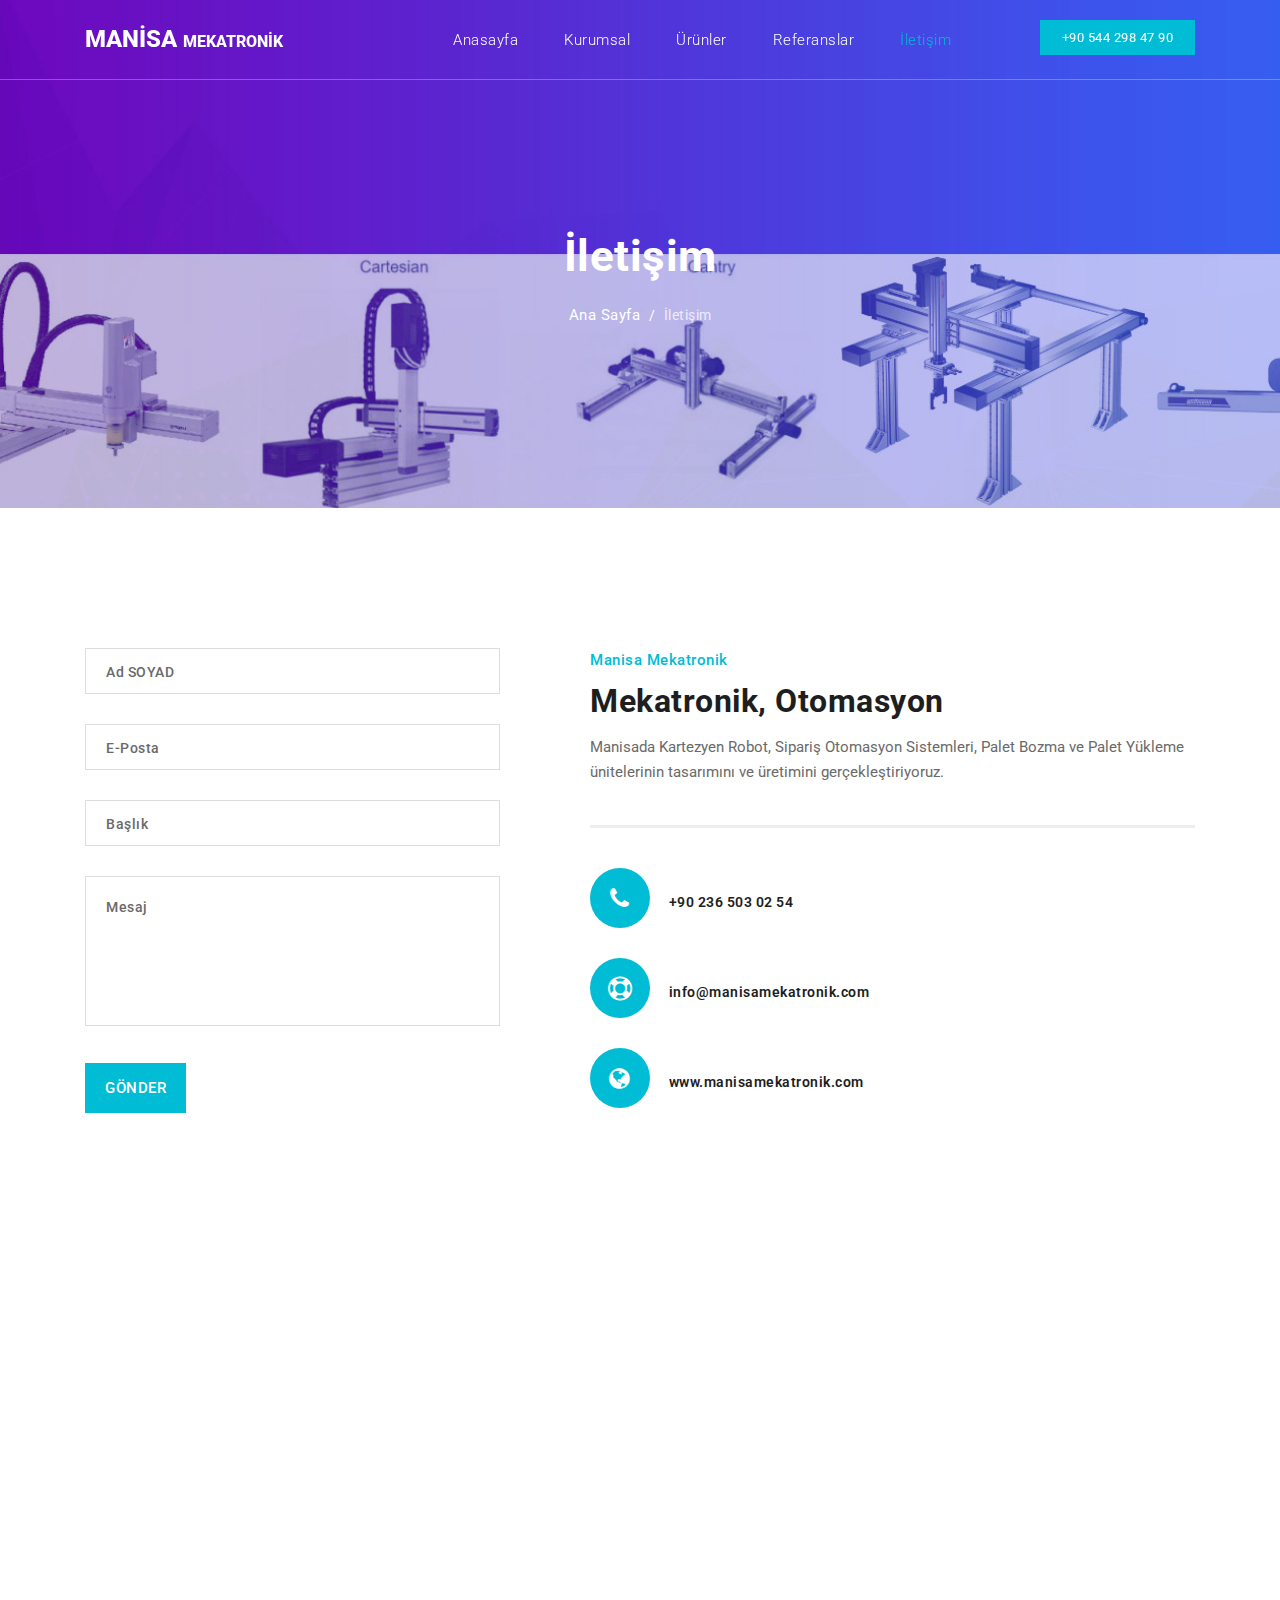
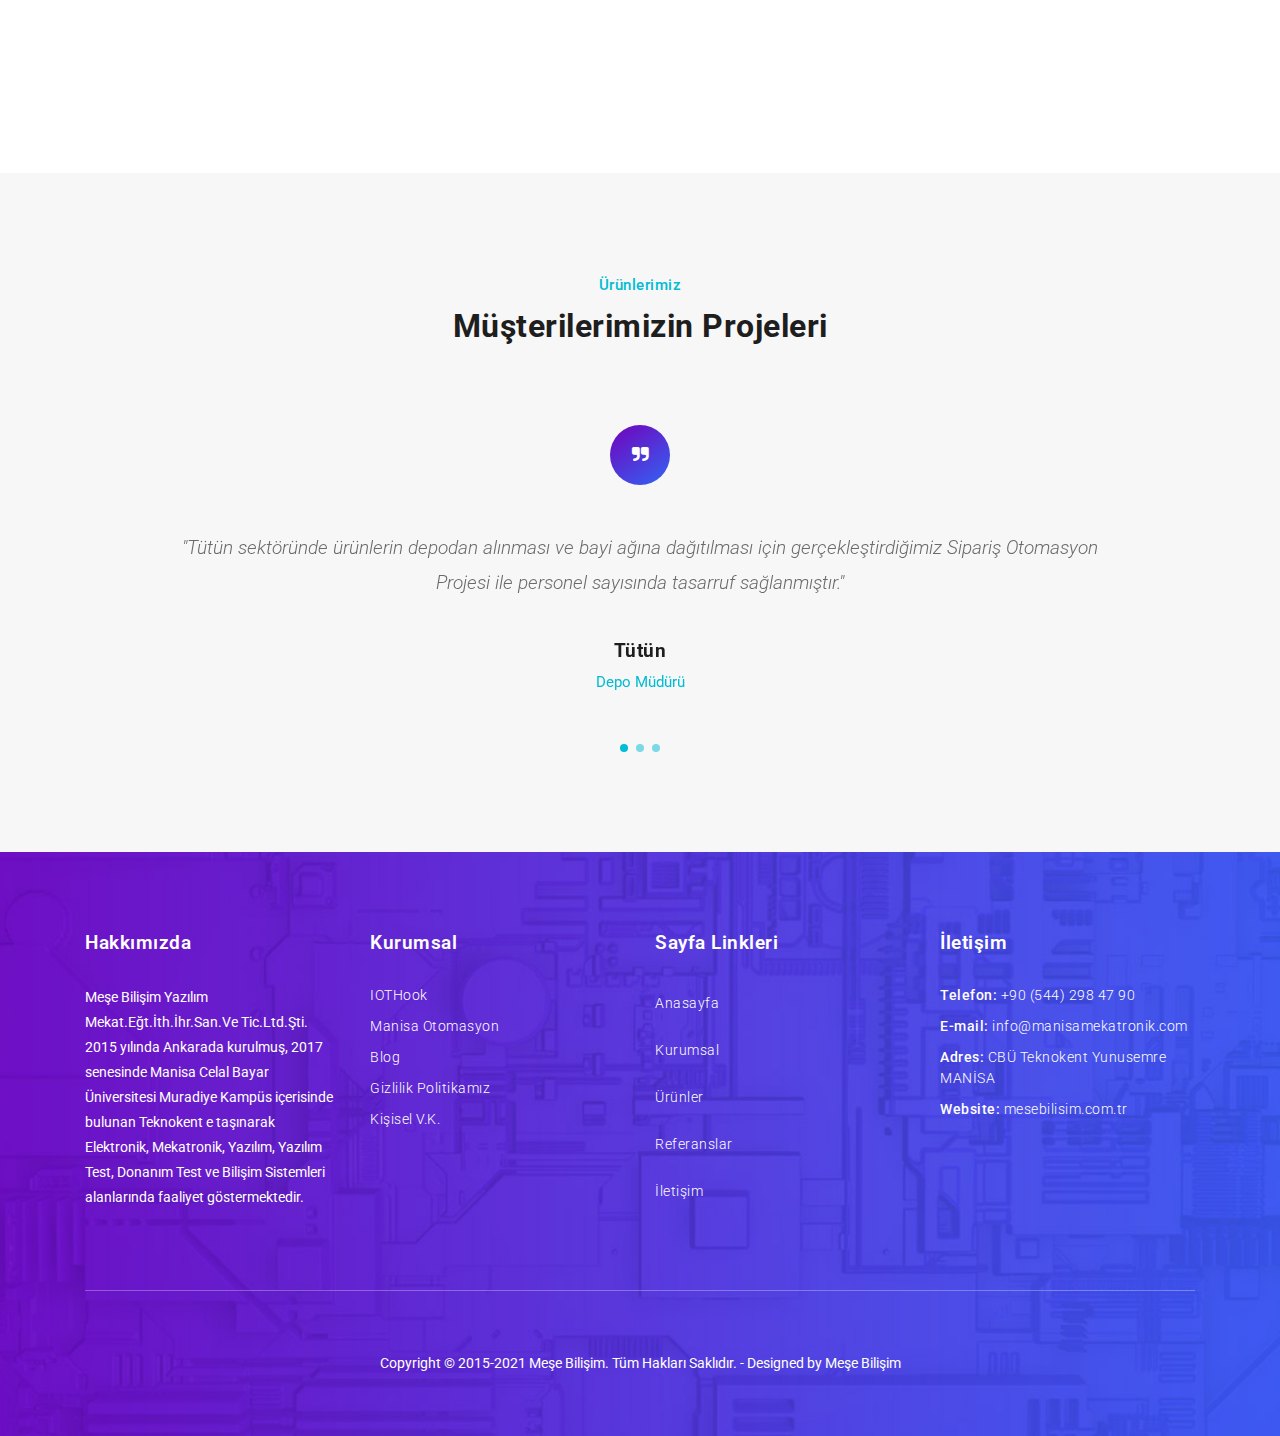
==== commit 2a62bb01: "up" ====
--- a/iletisim.html
+++ b/iletisim.html
@@ -78,7 +78,7 @@
           </button>
           <div class="collapse navbar-collapse" id="navbarResponsive">
             <ul class="navbar-nav ml-auto">
-              <li class="nav-item active">
+              <li class="nav-item">
                 <a class="nav-link" href="index.html">Anasayfa
                   <span class="sr-only">(current)</span>
                 </a>
@@ -87,19 +87,19 @@
                 <a class="nav-link" href="kurumsal.html">Kurumsal</a>
               </li>
               <li class="nav-item">
-                <a class="nav-link" href="#urunler">Ürünler</a>
+                <a class="nav-link" href="urunler.html">Ürünler</a>
               </li>
               <li class="nav-item">
-                <a class="nav-link" href="#referanslar">Referanslar</a>
-              </li>
-              <li class="nav-item">
+                <a class="nav-link" href="referanslar.html">Referanslar</a>
+              </li>
+              <li class="nav-item active">
                 <a class="nav-link" href="iletisim.html">İletişim</a>
               </li>
             </ul>
           </div>
           <div class="functional-buttons">
             <ul>
-              <li><a href="tel:+902365030254">+90 236 503 02 54</a></li>
+              <li><a href="tel:+905442984790">+90 544 298 47 90</a></li>
             </ul>
           </div>
         </div>
@@ -214,7 +214,7 @@
                 </div>
                 <p>"Tütün sektöründe ürünlerin depodan alınması ve bayi ağına dağıtılması için gerçekleştirdiğimiz Sipariş Otomasyon Projesi ile personel sayısında tasarruf sağlanmıştır."</p>
                 <h4>Tütün</h4>
-                <span>Demo Müdürü</span>
+                <span>Depo Müdürü</span>
               </div>
               <div class="testimonial-item">
                 <div class="icon">
@@ -260,42 +260,42 @@
               </div>
               <ul class="footer-list">
                 <li><a href="https://iothook.com/">IOTHook</a></li>
-                <li><a href="https://iotendustri.com/">IOTendustri</a></li>
+                <li><a href="https://manisaotomasyon.com/">Manisa Otomasyon</a></li>
                 <li><a href="https://blog.mesebilisim.com/">Blog</a></li>
-                <li><a href="#">Gizlilik Politikamız</a></li>
+                <li><a href="https://iothook.com/en/terms-of-service/">Gizlilik Politikamız</a></li>
                 <li><a href="https://mesebilisim.com/en/kisisel-verilerin-korunmasi-kanunu/">Kişisel V.K.</a></li>
               </ul>
             </div>
           </div>
-
-
+          
+          
           <div class="col-md-3 col-sm-6 col-xs-12">
             <div class="footer-item">
               <div class="footer-heading">
                 <h2>Sayfa Linkleri</h2>
               </div>
               <ul class="navbar-nav ml-auto">
-                <li class="nav-item active">
-                  <a class="nav-link" href="https://manisamekatronik.com/index.html">Anasayfa
+                <li class="nav-item">
+                  <a class="nav-link" href="index.html">Anasayfa
                     <span class="sr-only">(current)</span>
                   </a>
                 </li>
                 <li class="nav-item">
-                  <a class="nav-link" href="https://manisamekatronik.com/kurumsal.html">Kurumsal</a>
+                  <a class="nav-link" href="kurumsal.html">Kurumsal</a>
                 </li>
                 <li class="nav-item">
-                  <a class="nav-link" href="https://manisamekatronik.com/index.html#urunler">Ürünler</a>
+                  <a class="nav-link" href="urunler.html">Ürünler</a>
                 </li>
                 <li class="nav-item">
-                  <a class="nav-link" href="https://manisamekatronik.com/index.html#referanslar">Referanslar</a>
-                </li>
-                <li class="nav-item">
-                  <a class="nav-link" href="https://manisamekatronik.com/iletisim.html">İletişim</a>
+                  <a class="nav-link" href="referanslar.html">Referanslar</a>
+                </li>
+                <li class="nav-item active">
+                  <a class="nav-link" href="iletisim.html">İletişim</a>
                 </li>
               </ul>
             </div>
           </div>
-
+          
           <div class="col-md-3 col-sm-6 col-xs-12">
             <div class="footer-item">
               <div class="footer-heading">
@@ -305,14 +305,14 @@
                 <li>Telefon: <a href="tel:+905442984790">+90 (544) 298 47 90</a></li>
                 <li>E-mail: <a href="mailto:info@manisamekatronik.com">info@manisamekatronik.com</a></li>
                 <li>Adres: <a href="#">CBÜ Teknokent Yunusemre MANİSA</a></li>
-                <li>Website: <a href="//mesebilisim.com">mesebilisim.com</a></li>
+                <li>Website: <a href="https://mesebilisim.com.tr">mesebilisim.com.tr</a></li>
               </ul>
             </div>
           </div>
           <div class="col-md-12">
             <div class="sub-footer">
               <p>Copyright &copy; 2015-2021 Meşe Bilişim. Tüm Hakları Saklıdır.
-				- Designed by <a rel="nofollow" href="https://mesebilisim.com">Meşebilişim</a></p>
+				- Designed by <a rel="nofollow" href="https://mesebilisim.com">Meşe Bilişim</a></p>
             </div>
           </div>
         </div>
@@ -342,4 +342,4 @@
     </script>
 
   </body>
-</html>+</html>
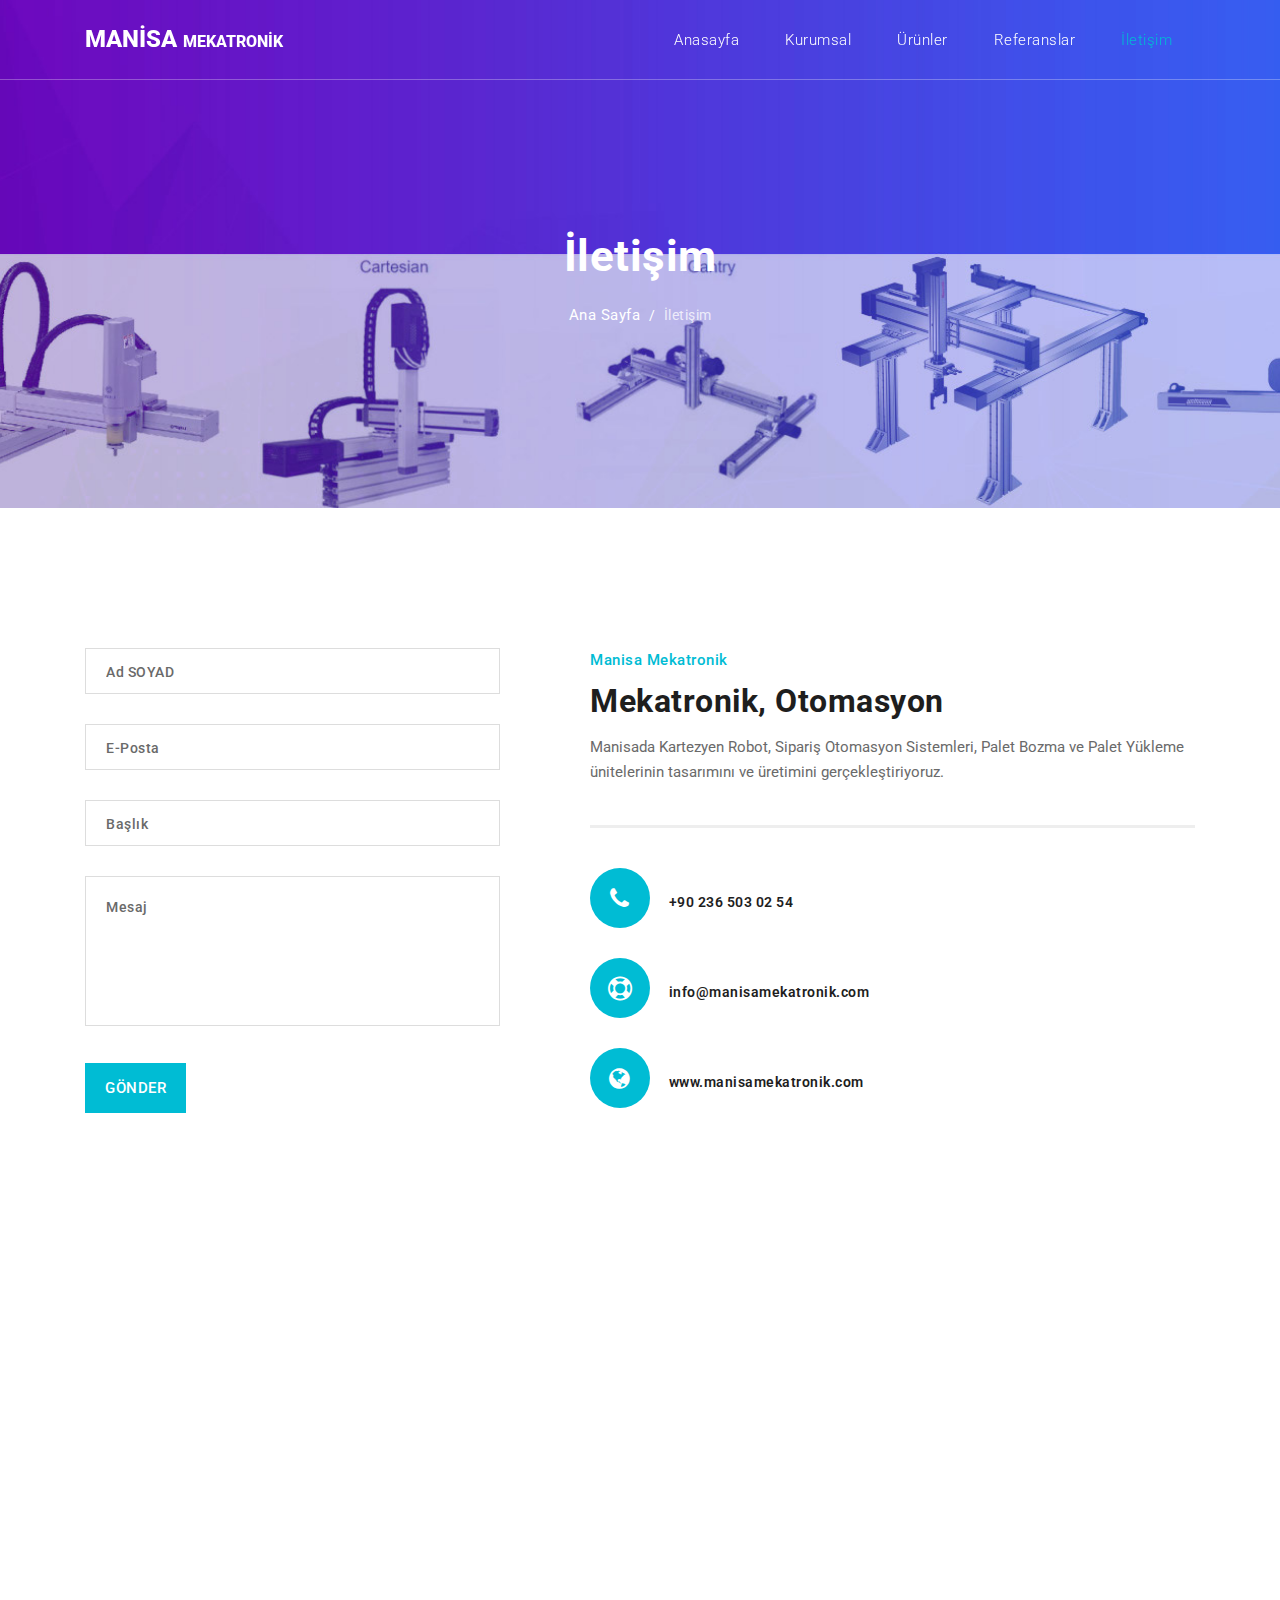
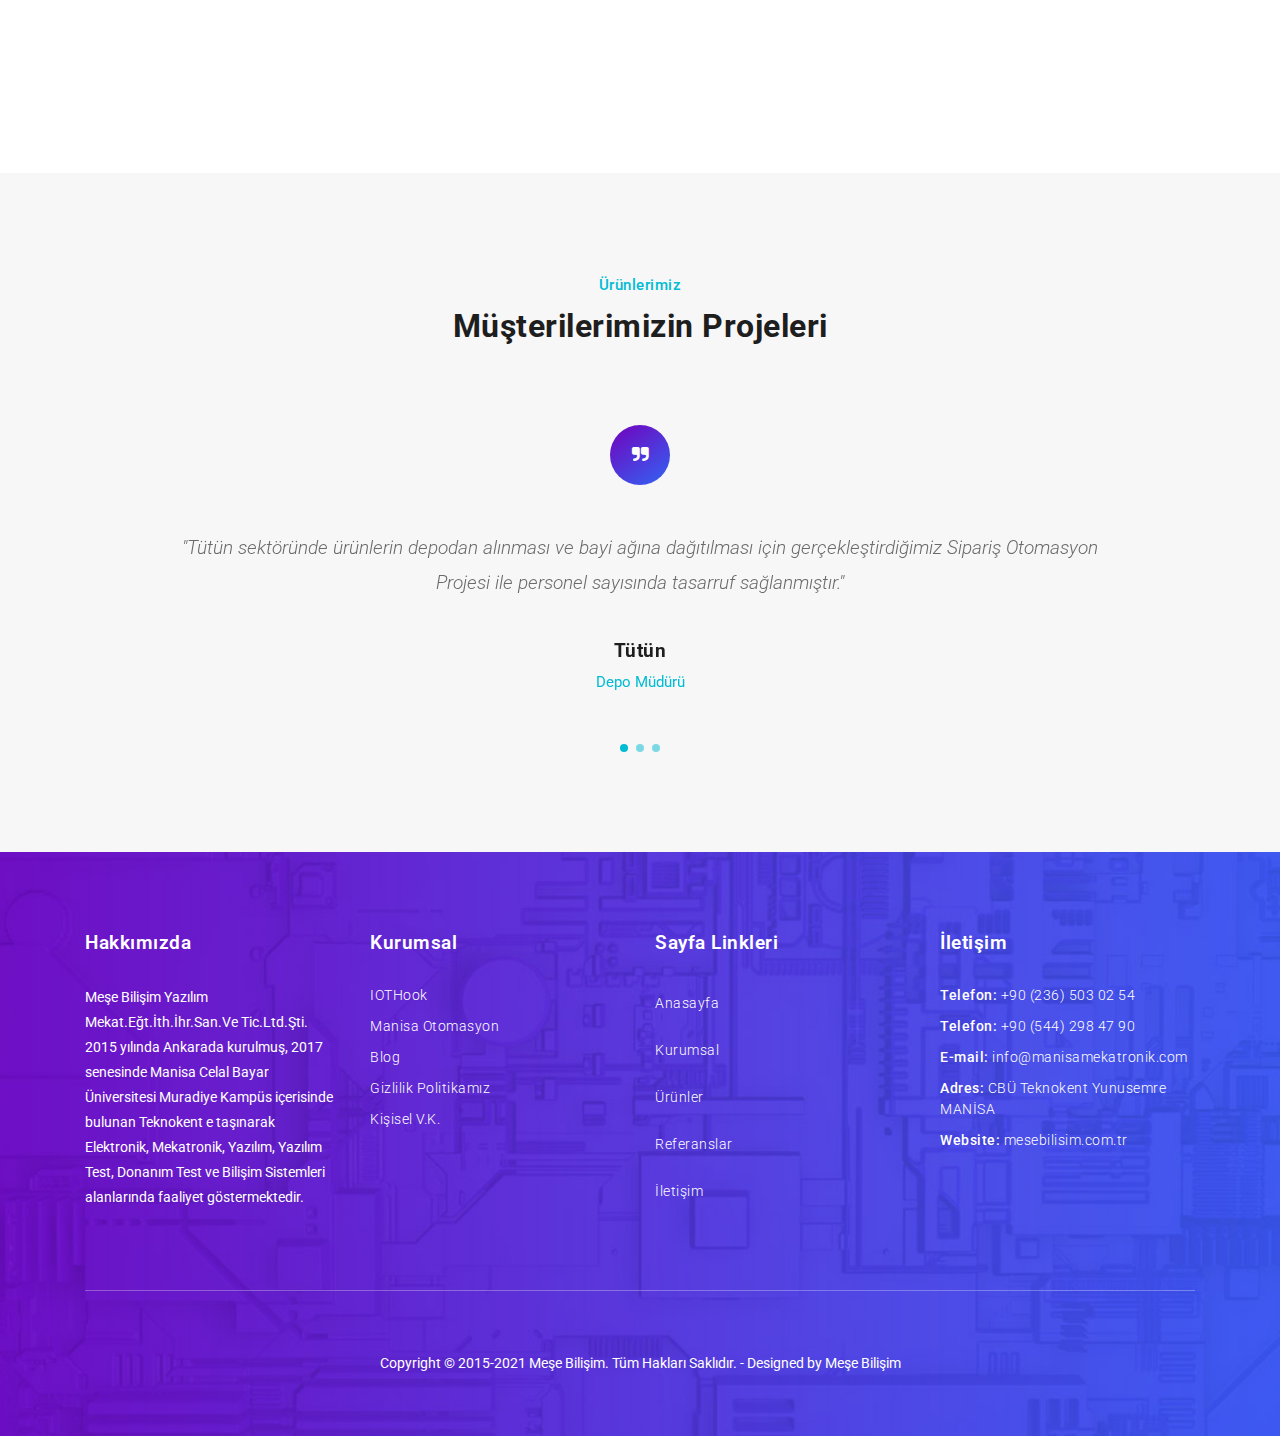
==== commit 1125e3e5: "up" ====
--- a/iletisim.html
+++ b/iletisim.html
@@ -97,11 +97,6 @@
               </li>
             </ul>
           </div>
-          <div class="functional-buttons">
-            <ul>
-              <li><a href="tel:+905442984790">+90 544 298 47 90</a></li>
-            </ul>
-          </div>
         </div>
       </nav>
     </header>
@@ -302,6 +297,7 @@
                 <h2>İletişim</h2>
               </div>
               <ul class="footer-list">
+                <li>Telefon: <a href="tel:+902365030254">+90 (236) 503 02 54</a></li>
                 <li>Telefon: <a href="tel:+905442984790">+90 (544) 298 47 90</a></li>
                 <li>E-mail: <a href="mailto:info@manisamekatronik.com">info@manisamekatronik.com</a></li>
                 <li>Adres: <a href="#">CBÜ Teknokent Yunusemre MANİSA</a></li>
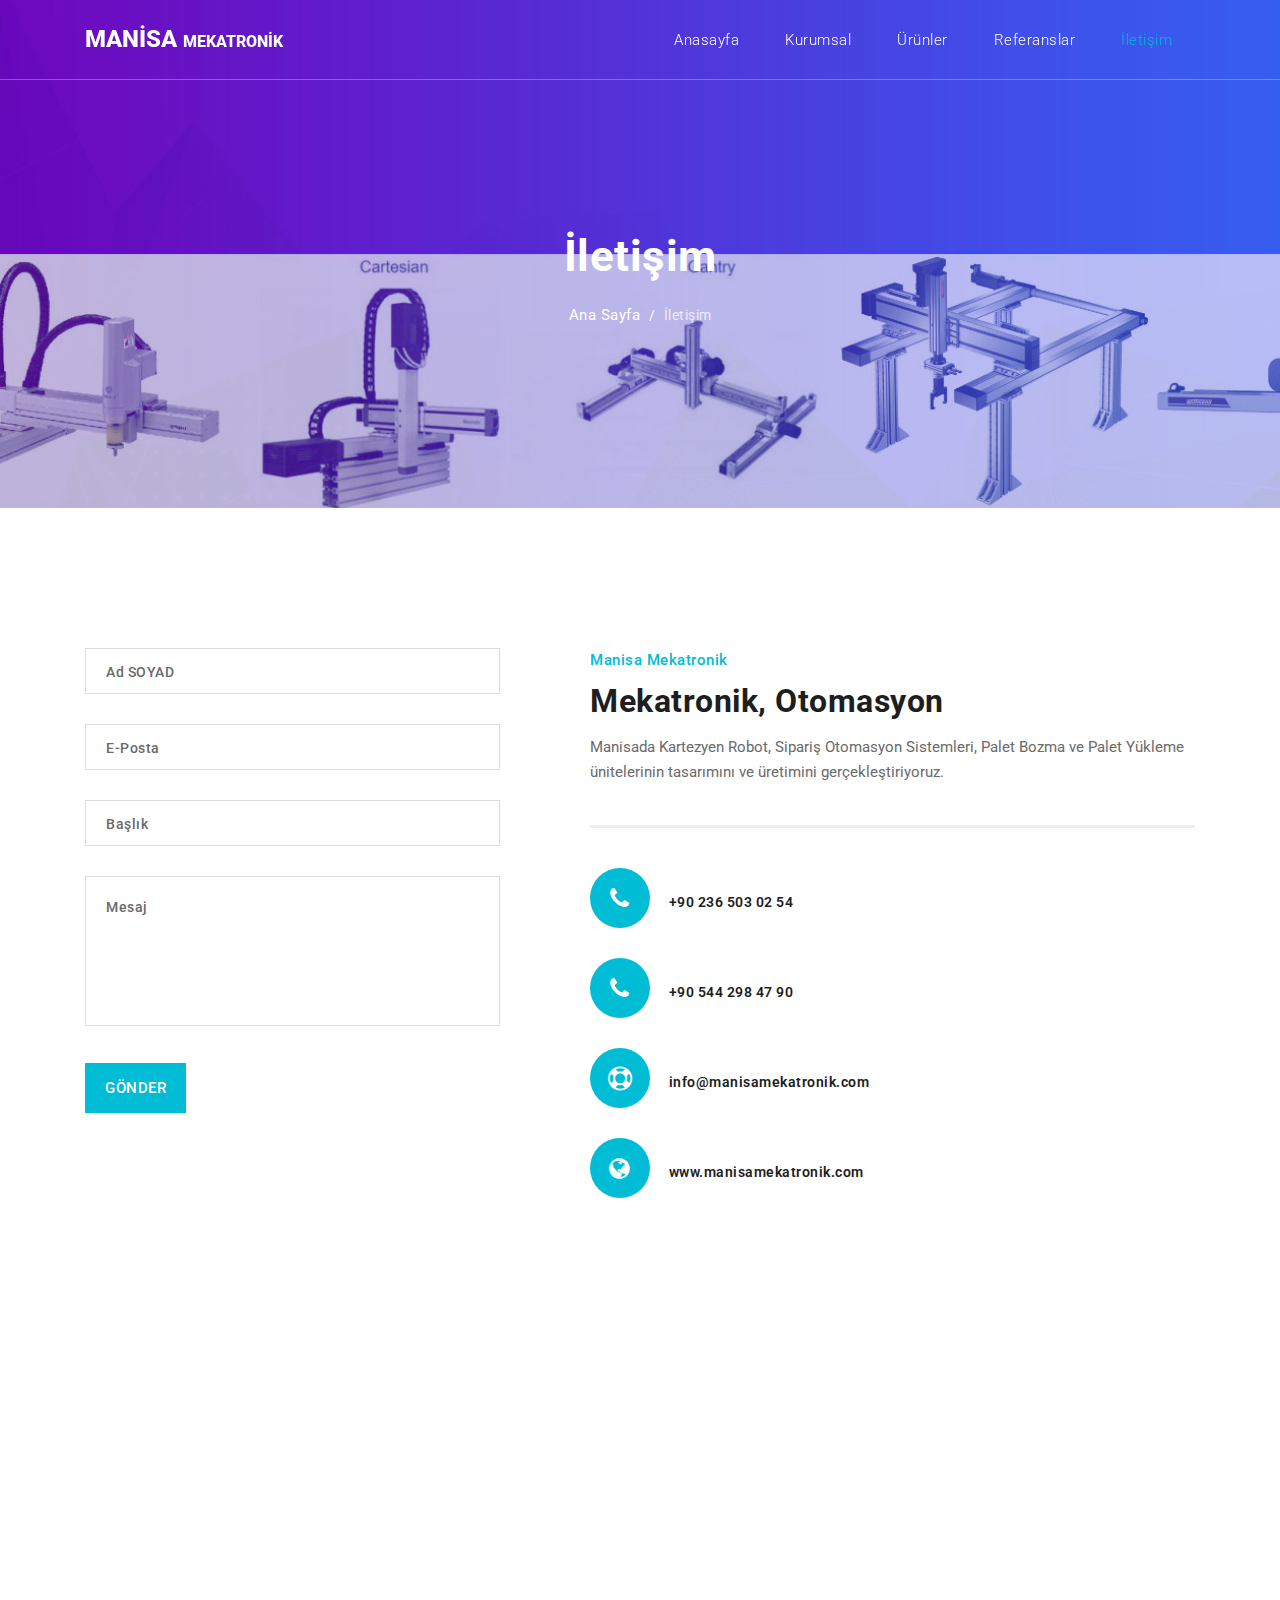
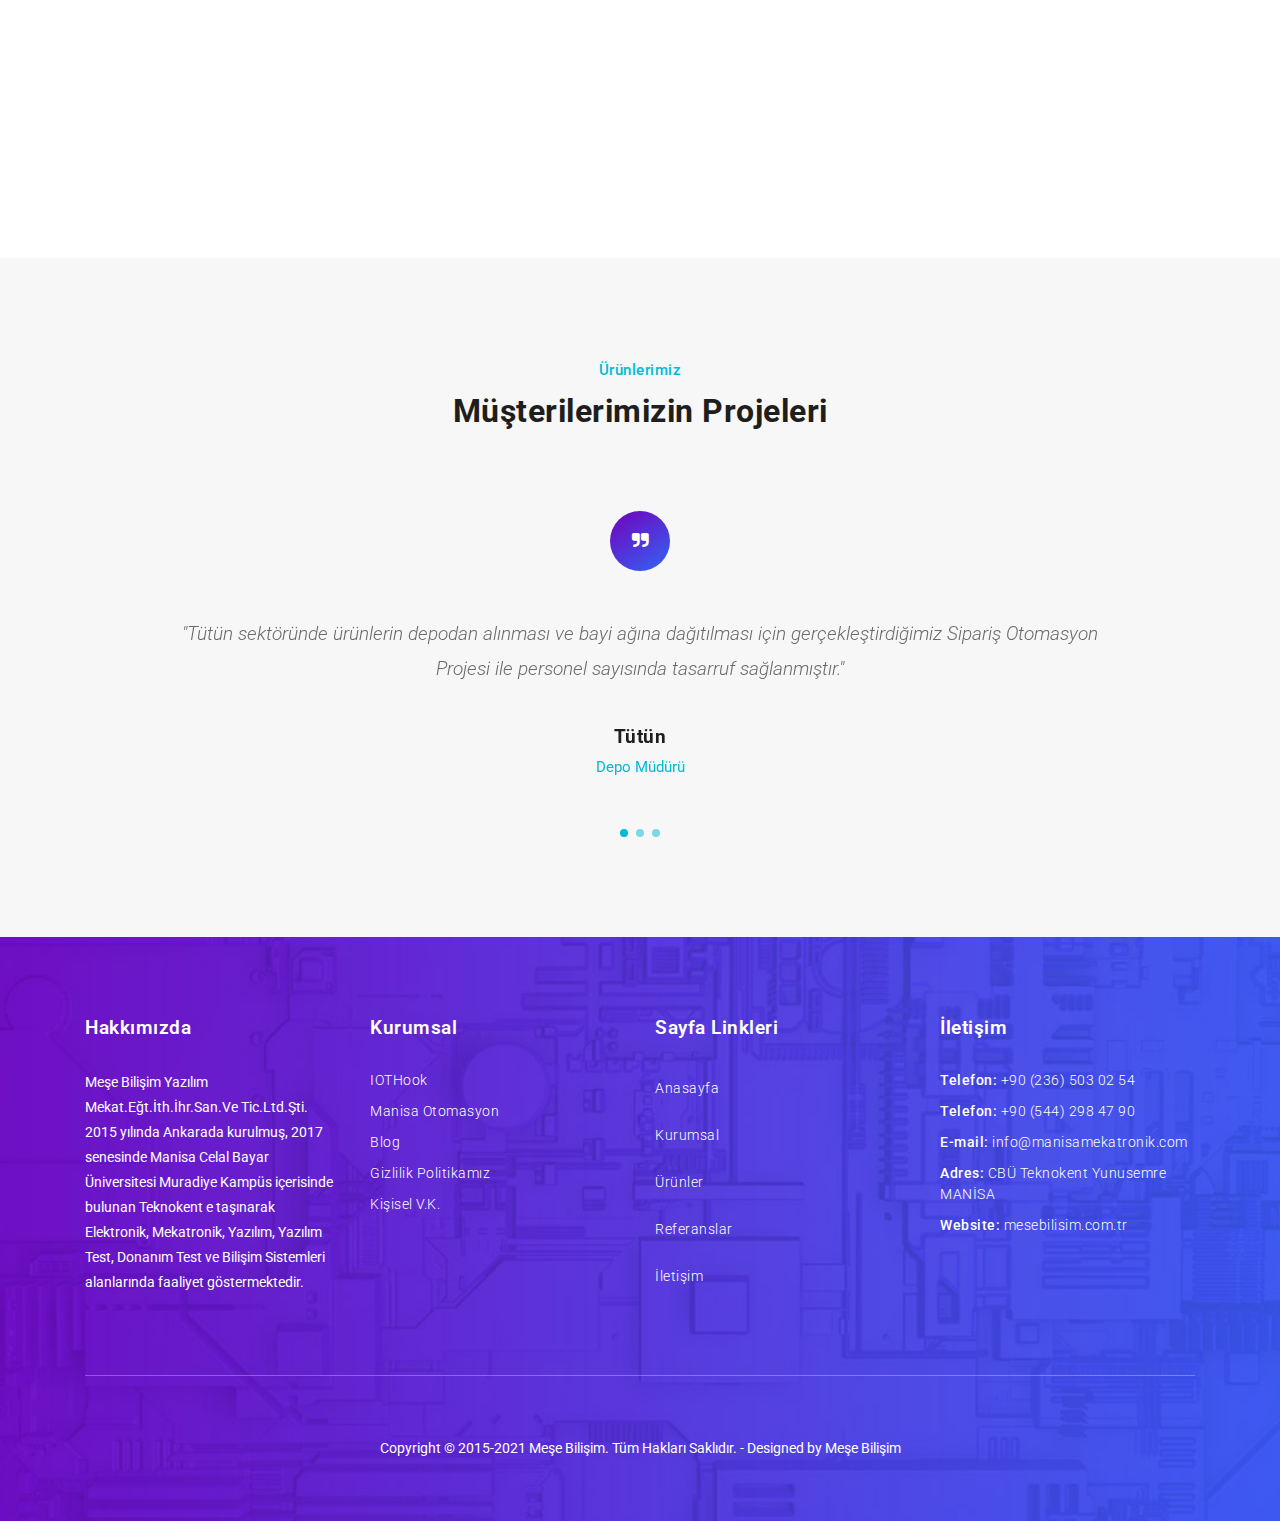
==== commit 66ad58b6: "Update iletisim.html" ====
--- a/iletisim.html
+++ b/iletisim.html
@@ -164,6 +164,7 @@
                 <div class="col-md-6 col-sm-12">
                   <ul>
                     <li><i class="fa fa-phone"></i> +90 236 503 02 54</li>
+                    <li><i class="fa fa-phone"></i> +90 544 298 47 90</li>
                     <li><i class="fa fa-support"></i> info@manisamekatronik.com</li>
                     <li><i class="fa fa-globe"></i> www.manisamekatronik.com</li>
                   </ul>
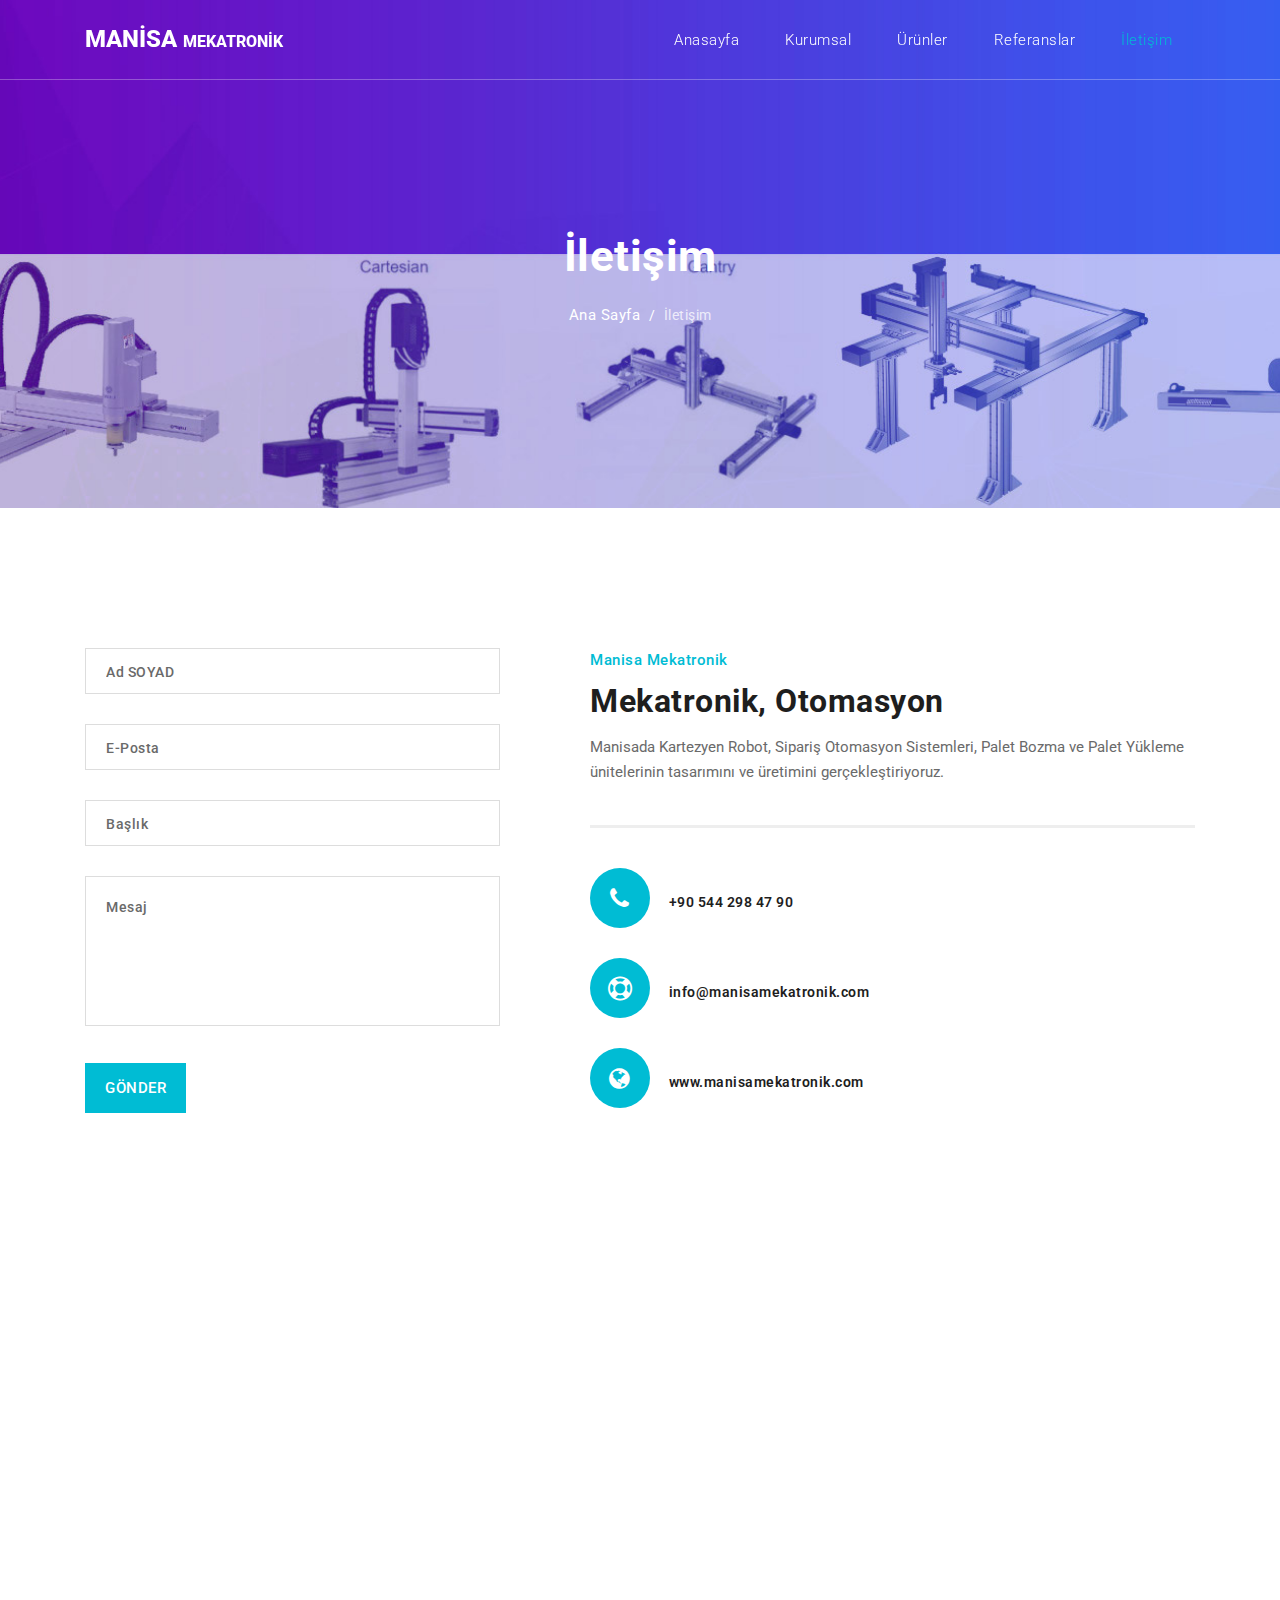
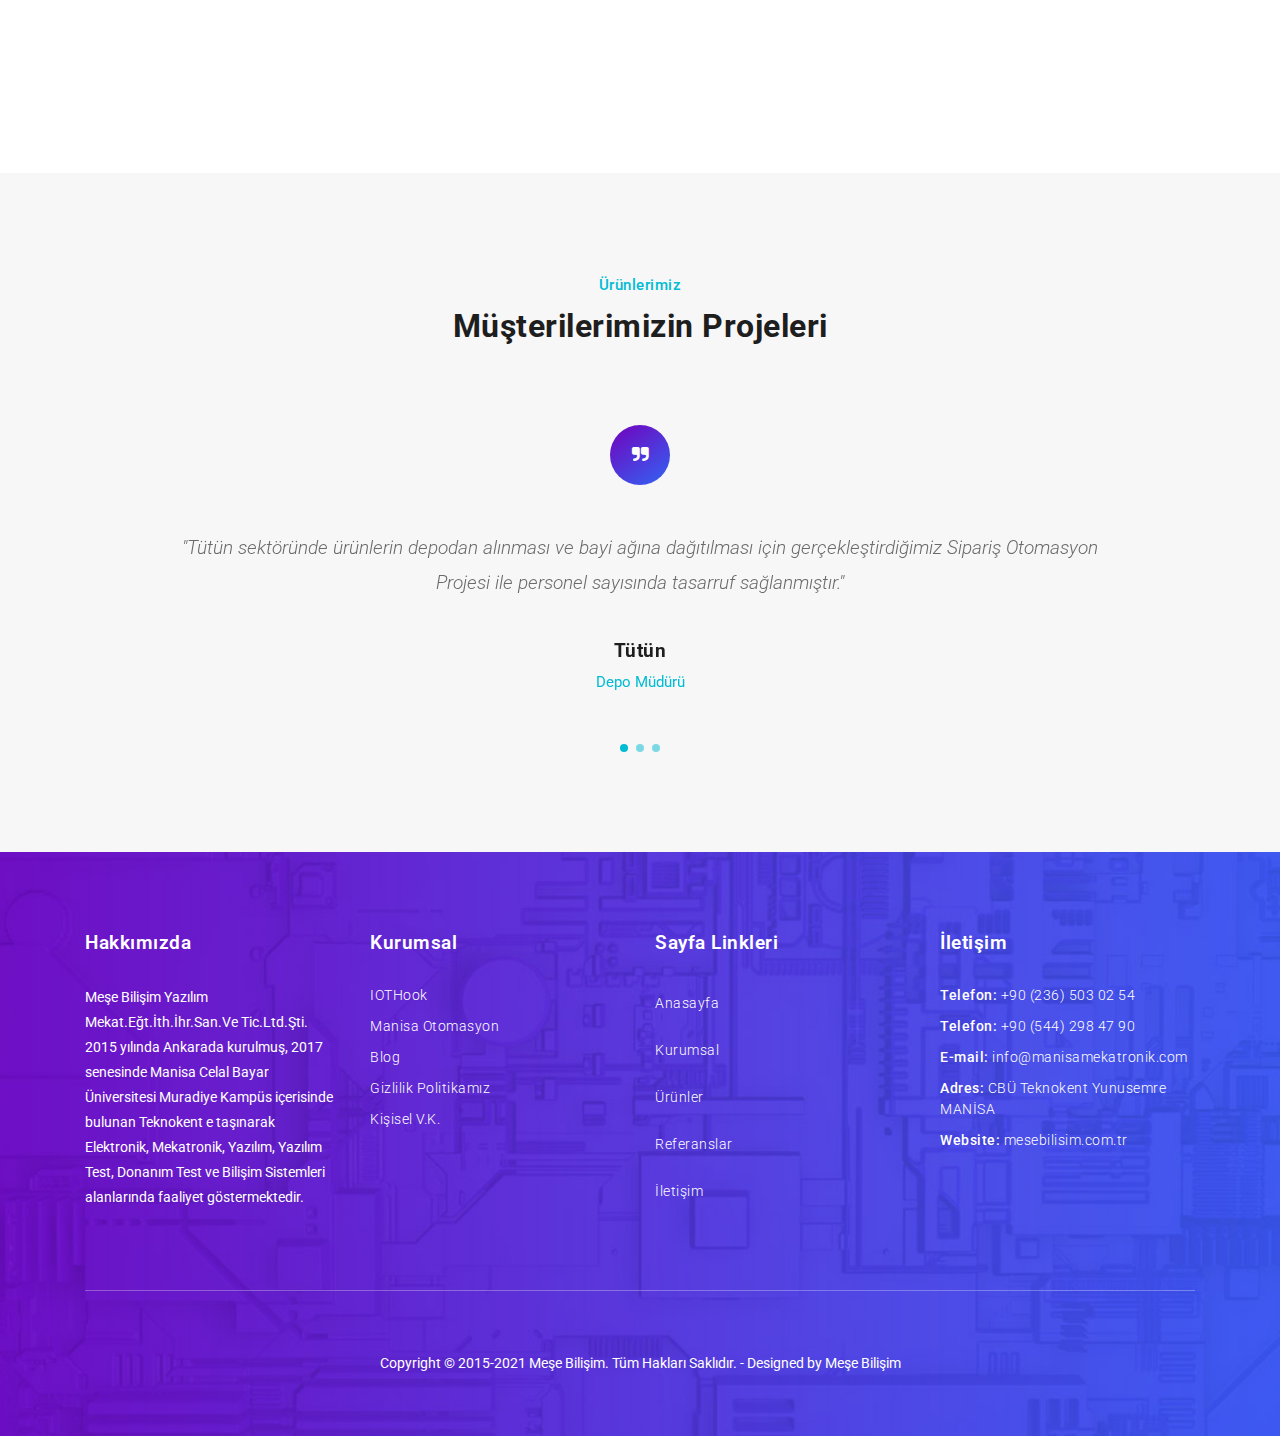
==== commit e08d647b: "Update iletisim.html" ====
--- a/iletisim.html
+++ b/iletisim.html
@@ -163,7 +163,6 @@
               <div class="row">
                 <div class="col-md-6 col-sm-12">
                   <ul>
-                    <li><i class="fa fa-phone"></i> +90 236 503 02 54</li>
                     <li><i class="fa fa-phone"></i> +90 544 298 47 90</li>
                     <li><i class="fa fa-support"></i> info@manisamekatronik.com</li>
                     <li><i class="fa fa-globe"></i> www.manisamekatronik.com</li>
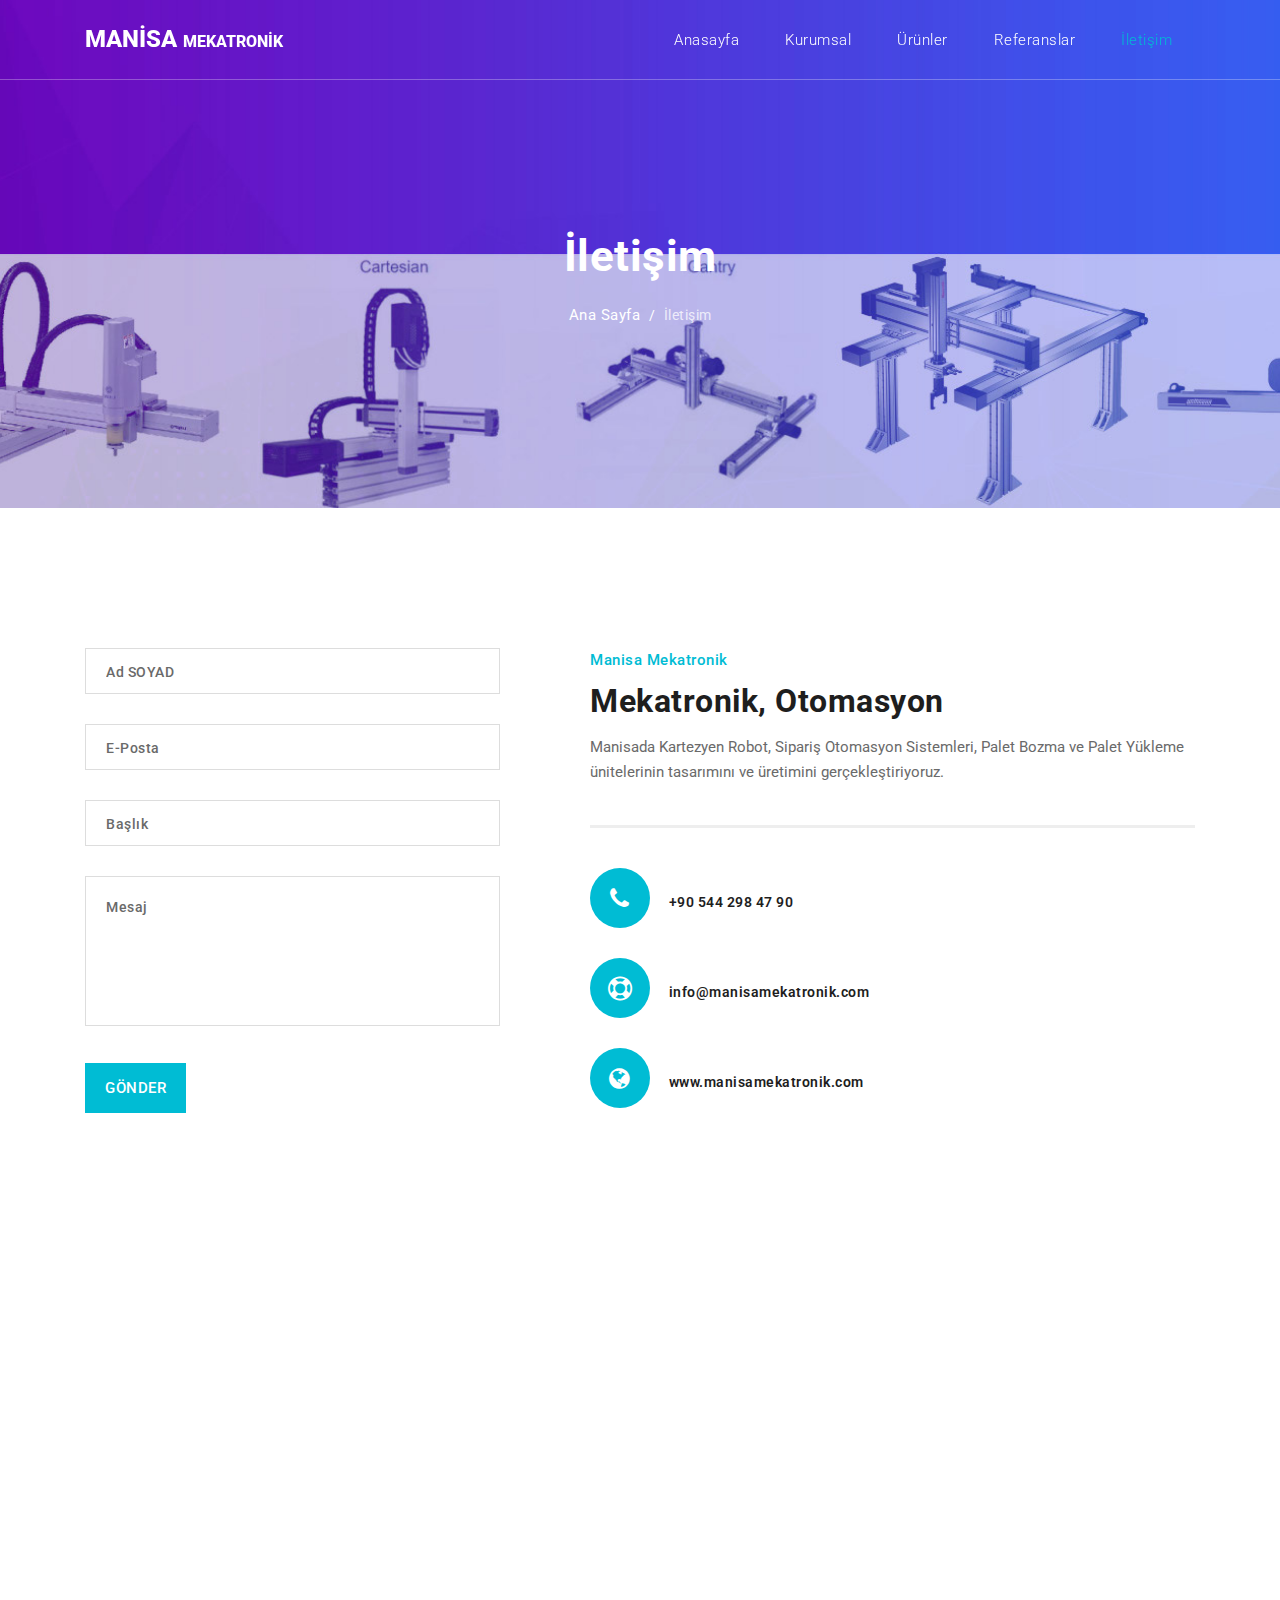
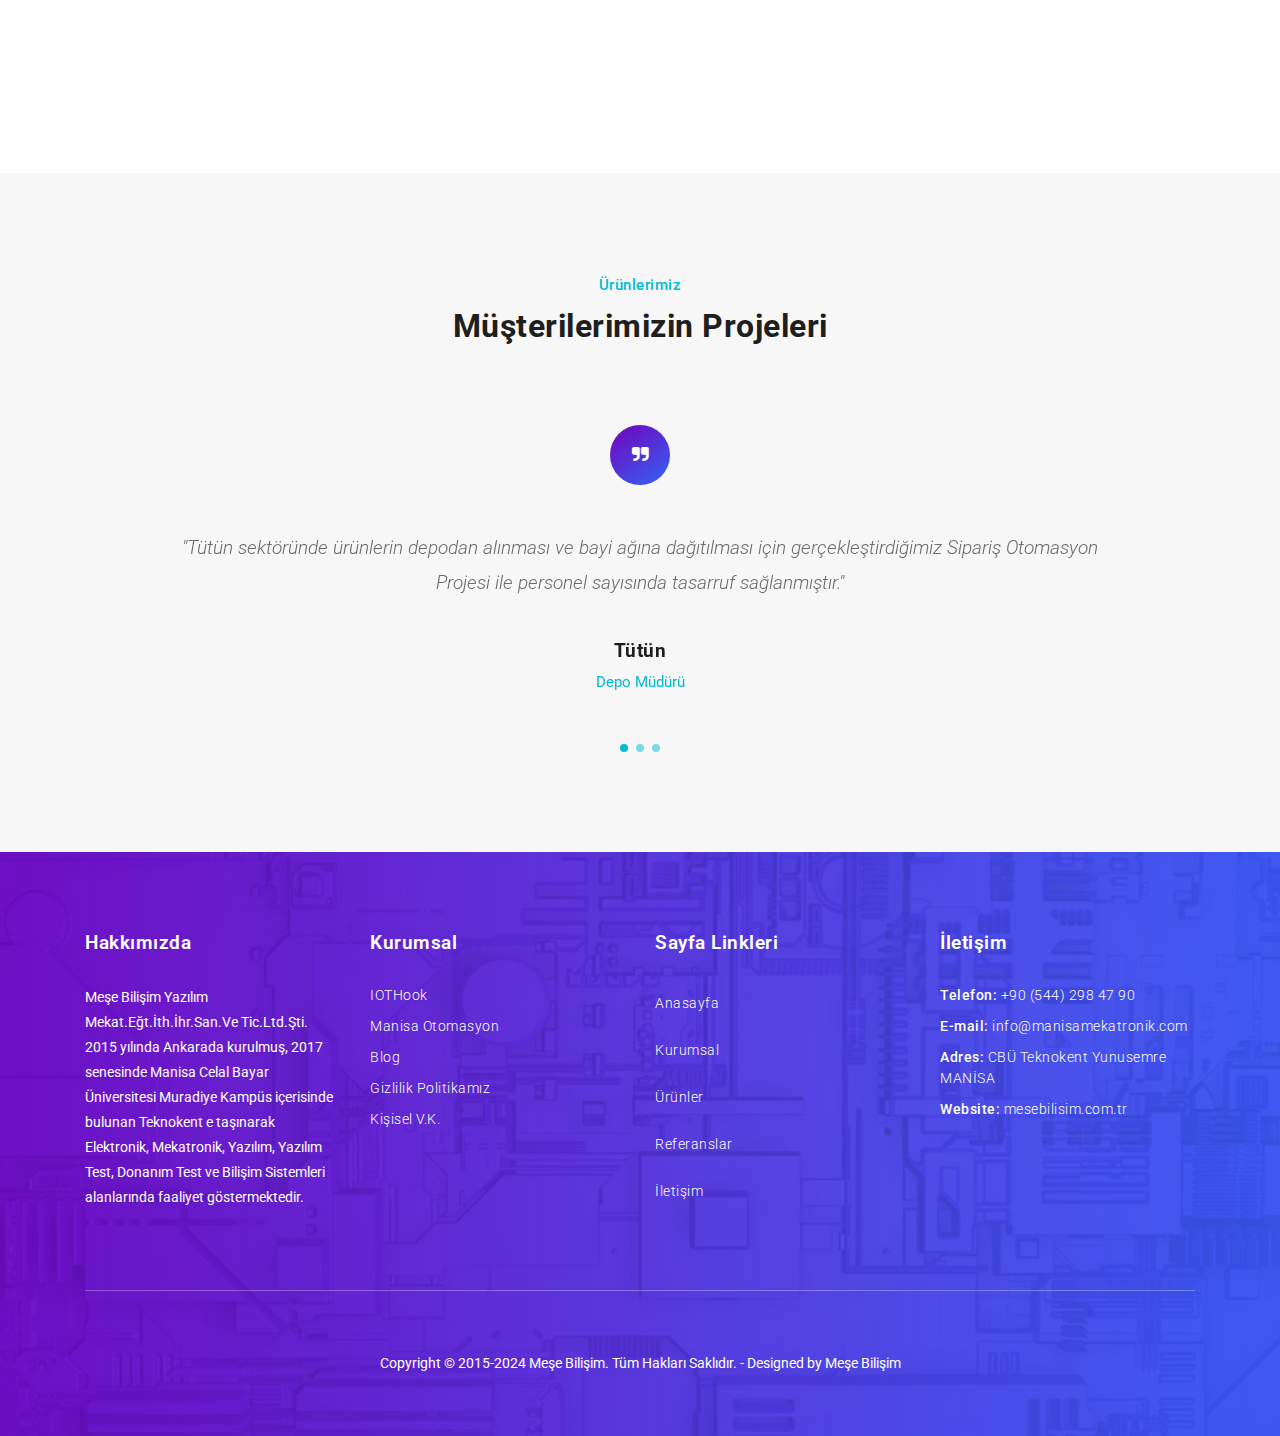
==== commit e4650819: "Update iletisim.html" ====
--- a/iletisim.html
+++ b/iletisim.html
@@ -297,7 +297,6 @@
                 <h2>İletişim</h2>
               </div>
               <ul class="footer-list">
-                <li>Telefon: <a href="tel:+902365030254">+90 (236) 503 02 54</a></li>
                 <li>Telefon: <a href="tel:+905442984790">+90 (544) 298 47 90</a></li>
                 <li>E-mail: <a href="mailto:info@manisamekatronik.com">info@manisamekatronik.com</a></li>
                 <li>Adres: <a href="#">CBÜ Teknokent Yunusemre MANİSA</a></li>
@@ -307,7 +306,7 @@
           </div>
           <div class="col-md-12">
             <div class="sub-footer">
-              <p>Copyright &copy; 2015-2021 Meşe Bilişim. Tüm Hakları Saklıdır.
+              <p>Copyright &copy; 2015-2024 Meşe Bilişim. Tüm Hakları Saklıdır.
 				- Designed by <a rel="nofollow" href="https://mesebilisim.com">Meşe Bilişim</a></p>
             </div>
           </div>
